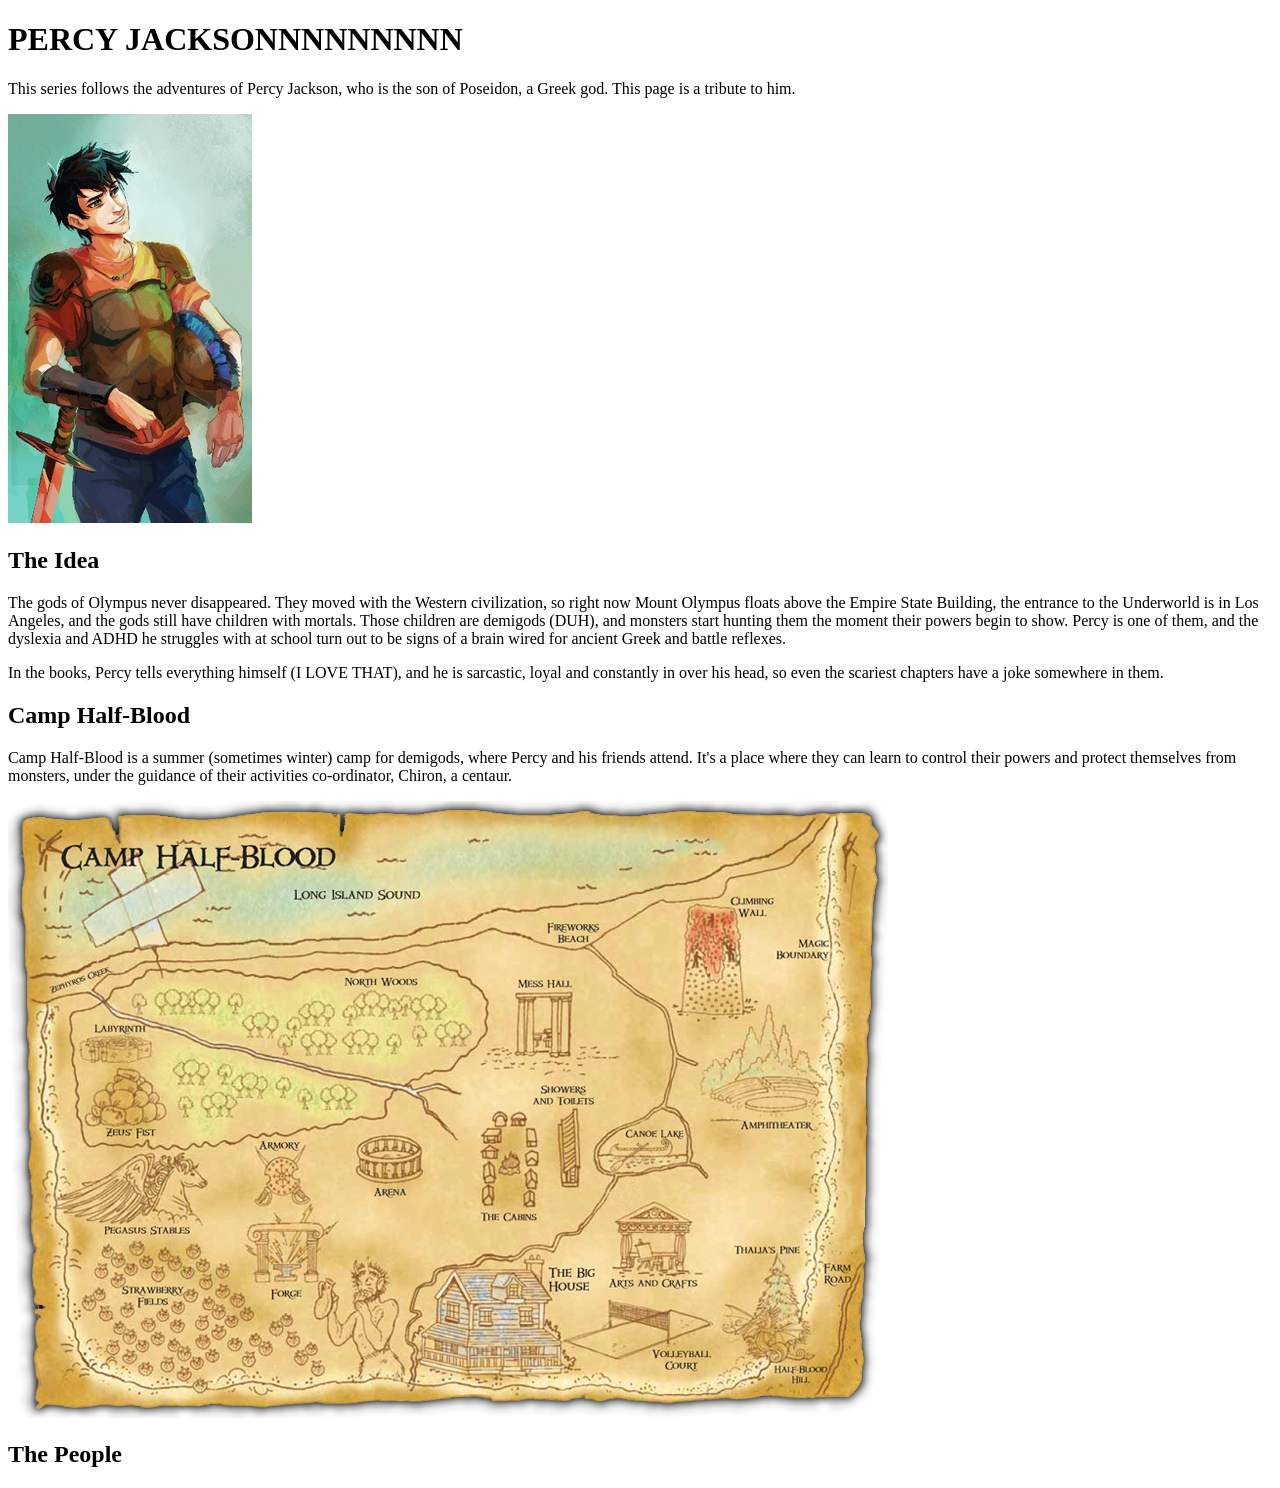
==== index.html @ 3a425c10 "wrote some html code and added pics that'll be added to the site" ====
<!DOCTYPE html>
<html lang="en">
<head>
<meta charset="UTF-8">
<meta name="viewport" content="width=device-width, initial-scale=1">
<title>Percy Jackson</title>
<link rel="preconnect" href="https://fonts.googleapis.com">
<link rel="preconnect" href="https://fonts.gstatic.com" crossorigin>
<link href="https://fonts.googleapis.com/css2?family=Bebas+Neue&family=EB+Garamond:ital,wght@0,400;0,500;1,400&display=swap" rel="stylesheet">
<link rel="stylesheet" href="style.css">
</head>
<body>
    <h1>PERCY JACKSONNNNNNNNN</h1>
    <p>This series follows the adventures of Percy Jackson, who is the son of Poseidon, a Greek god. This page is a tribute to him.</p>
    <div class="pic"><img src="photos/Percy_Jackson_Portrait.jpg" alt="Percy THE LOML"></div>

    <h2>The Idea</h2>
    <p>The gods of Olympus never disappeared. They moved with the Western civilization, so right now Mount Olympus floats above the Empire State Building, the entrance to the Underworld is in Los Angeles, and the gods still have children with mortals. Those children are demigods (DUH), and monsters start hunting them the moment their powers begin to show. Percy is one of them, and the dyslexia and ADHD he struggles with at school turn out to be signs of a brain wired for ancient Greek and battle reflexes.</p>
    <p>In the books, Percy tells everything himself (I LOVE THAT), and he is sarcastic, loyal and constantly in over his head, so even the scariest chapters have a joke somewhere in them.</p>

    <h2>Camp Half-Blood</h2>
    <p>Camp Half-Blood is a summer (sometimes winter) camp for demigods, where Percy and his friends attend. It's a place where they can learn to control their powers and protect themselves from monsters, under the guidance of their activities co-ordinator, Chiron, a centaur.</p>
    <div class="pic"><img src="photos/camp-half-blood.png" alt="Camp Half-Blood"></div>

    <h2>The People</h2>
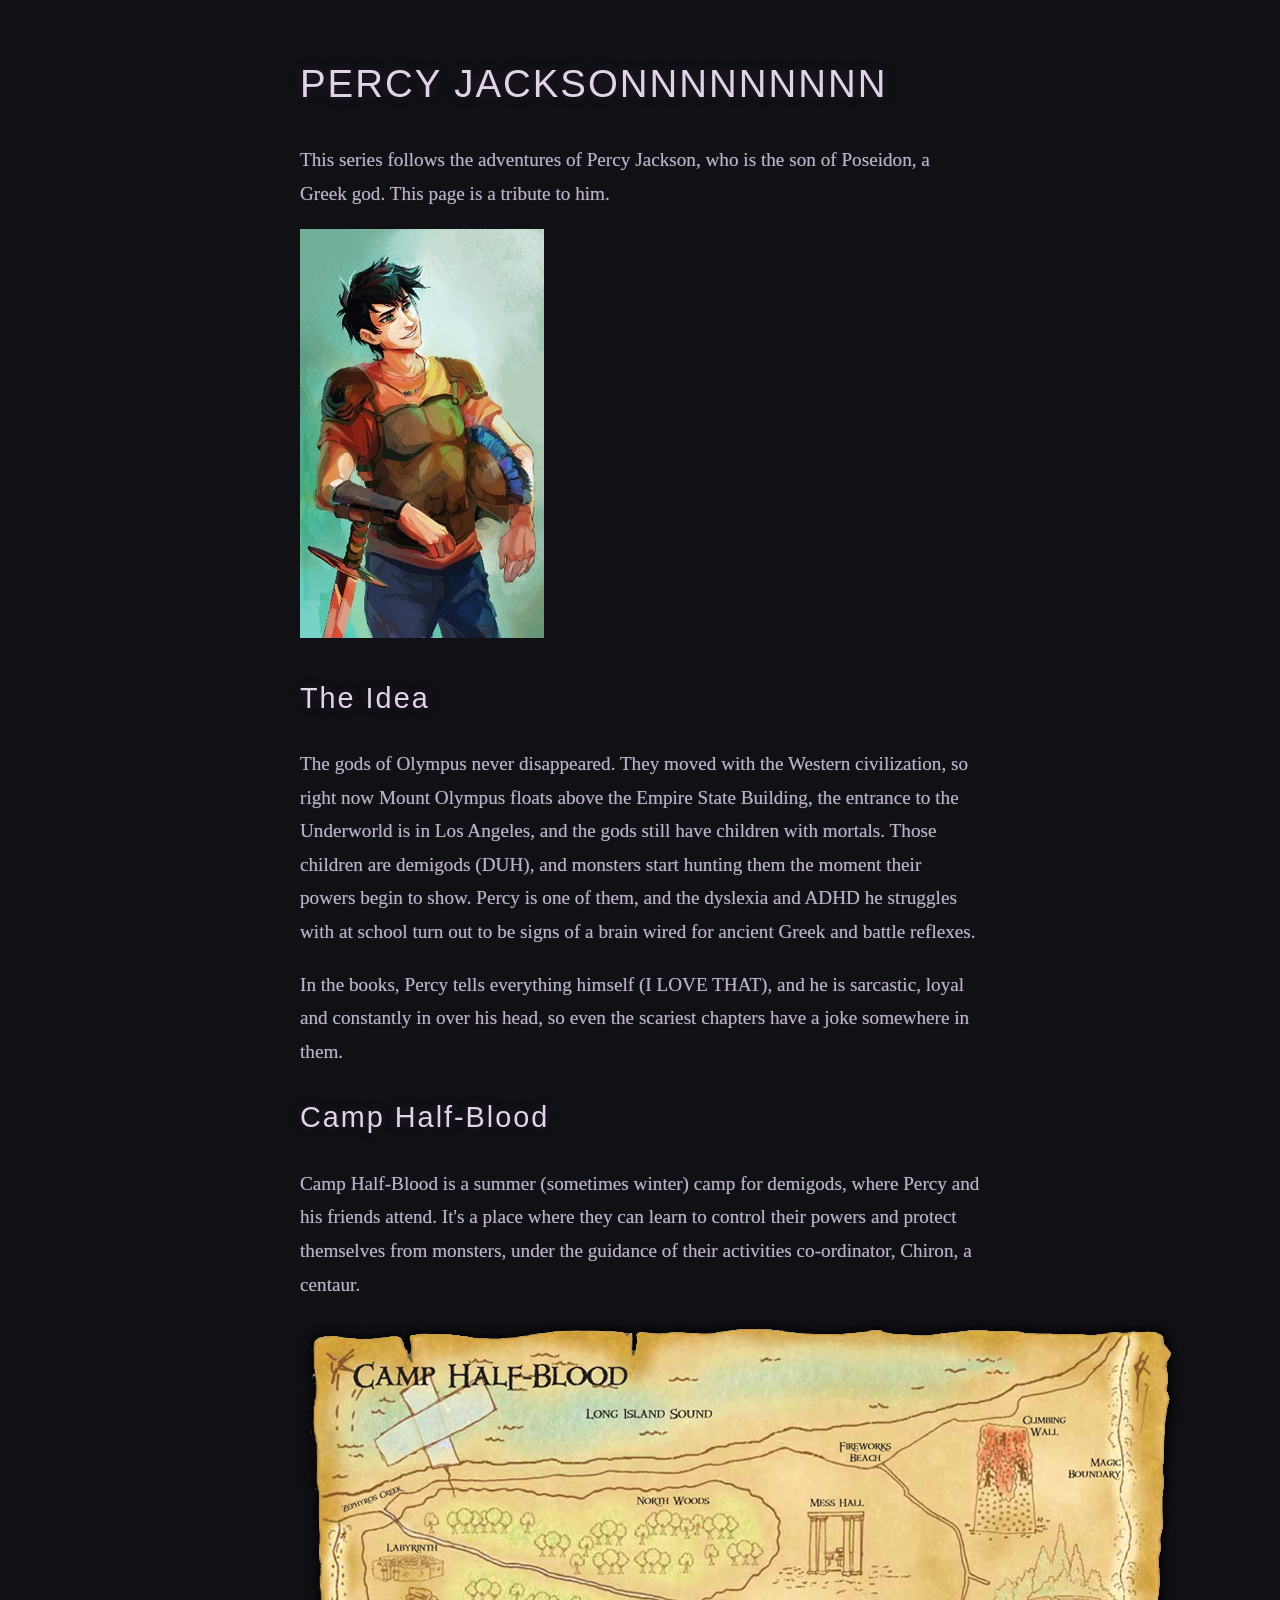
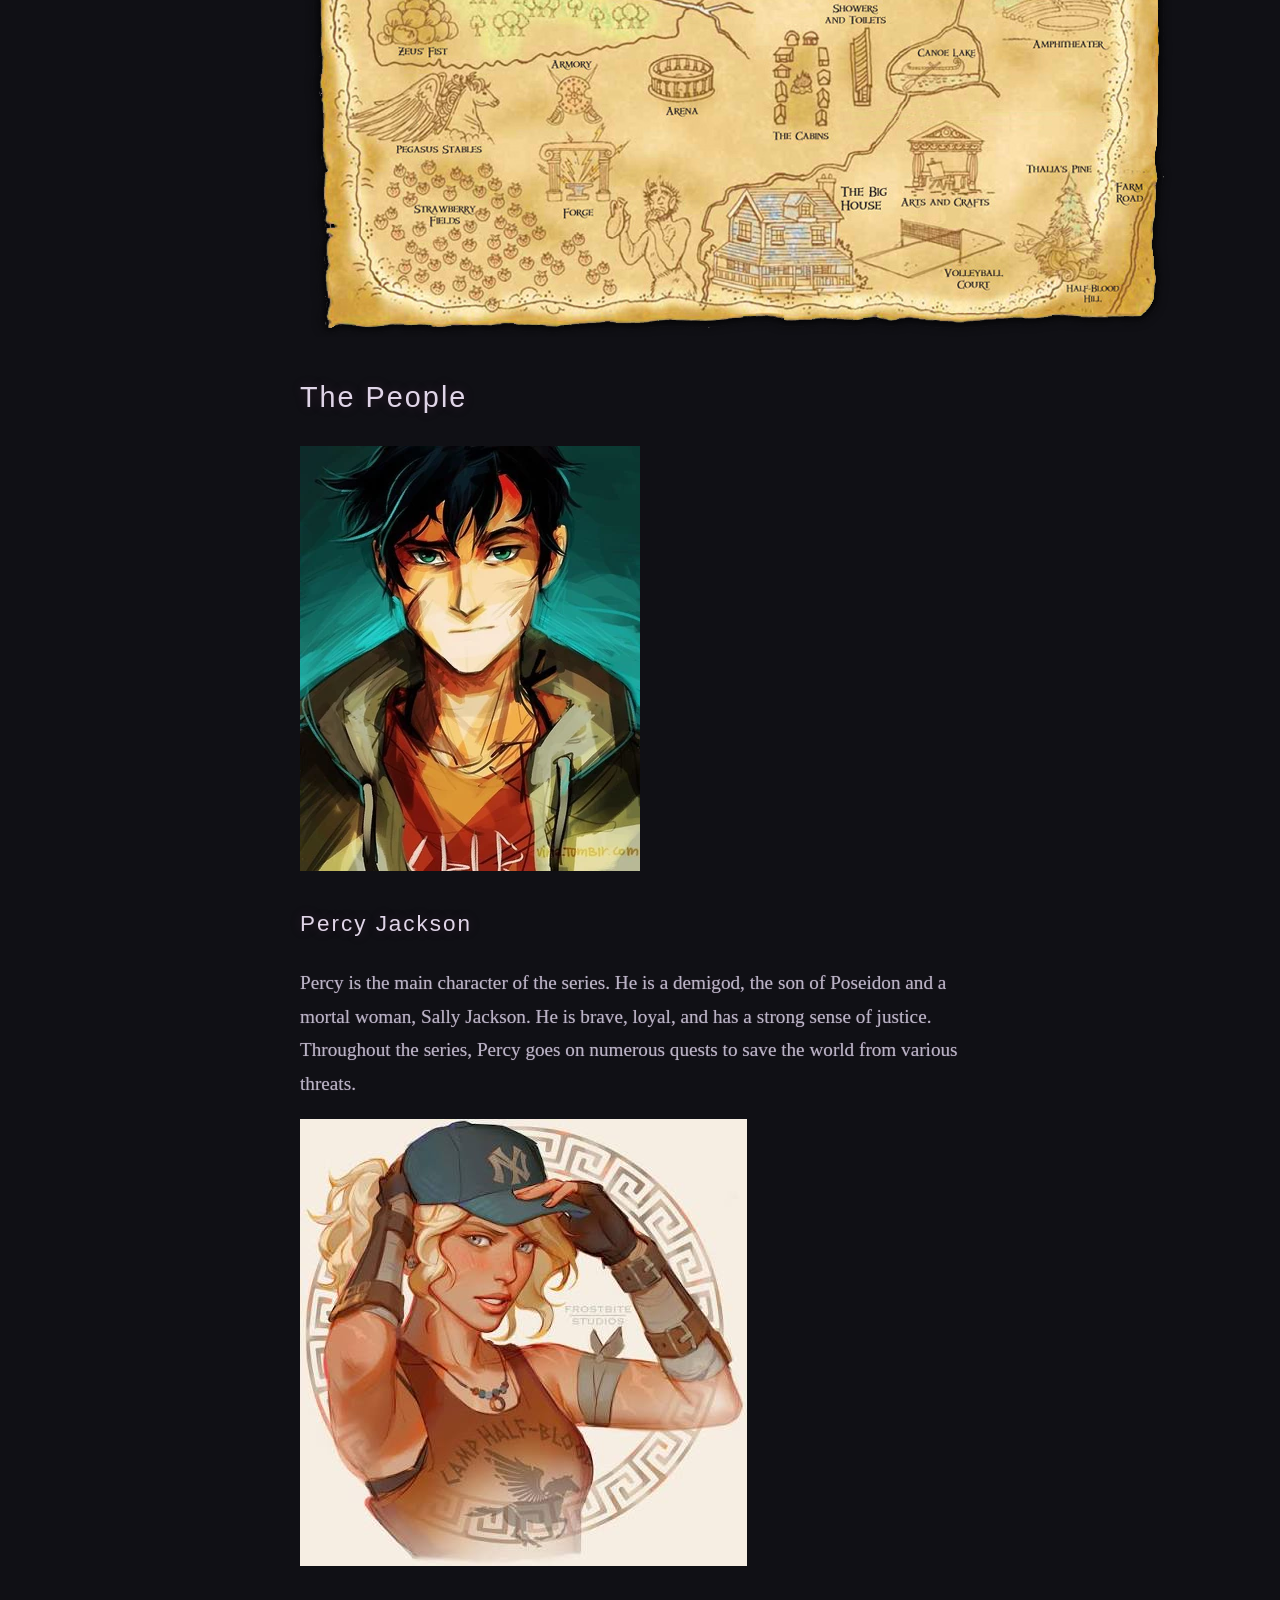
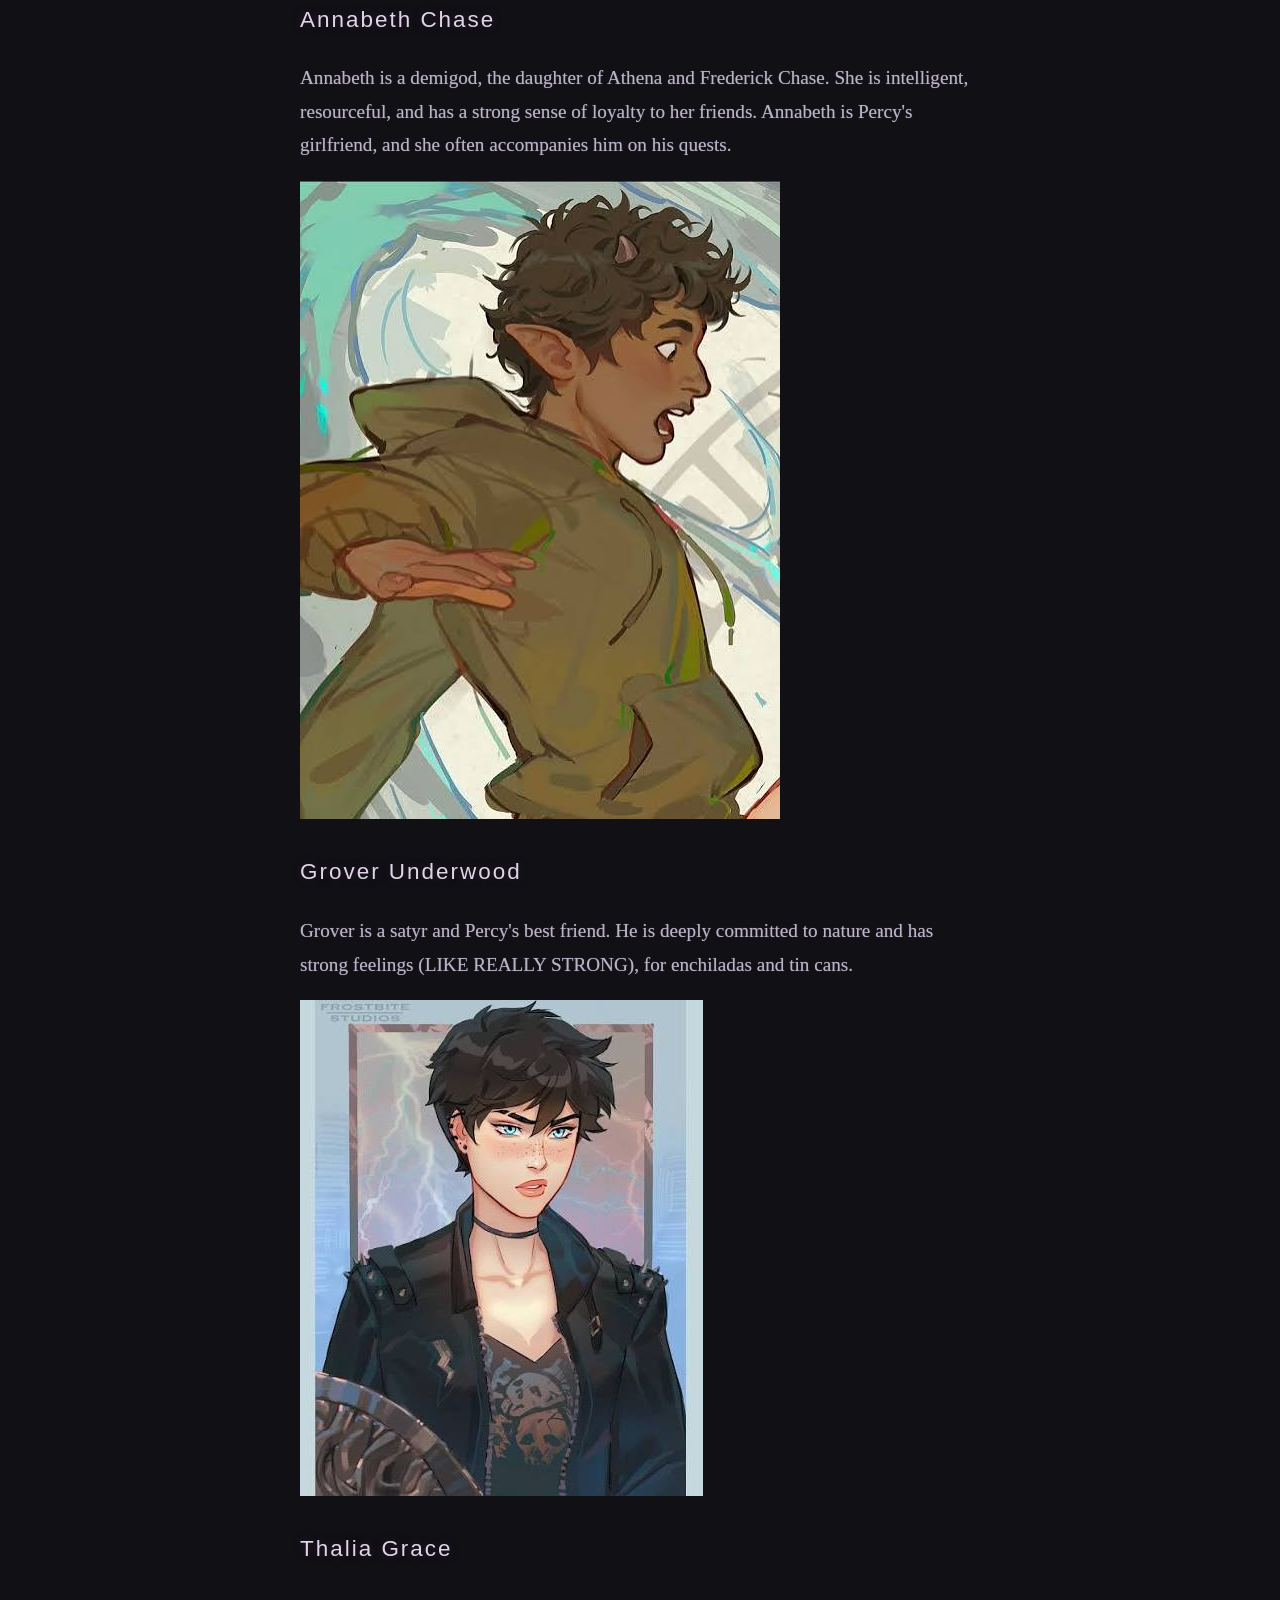
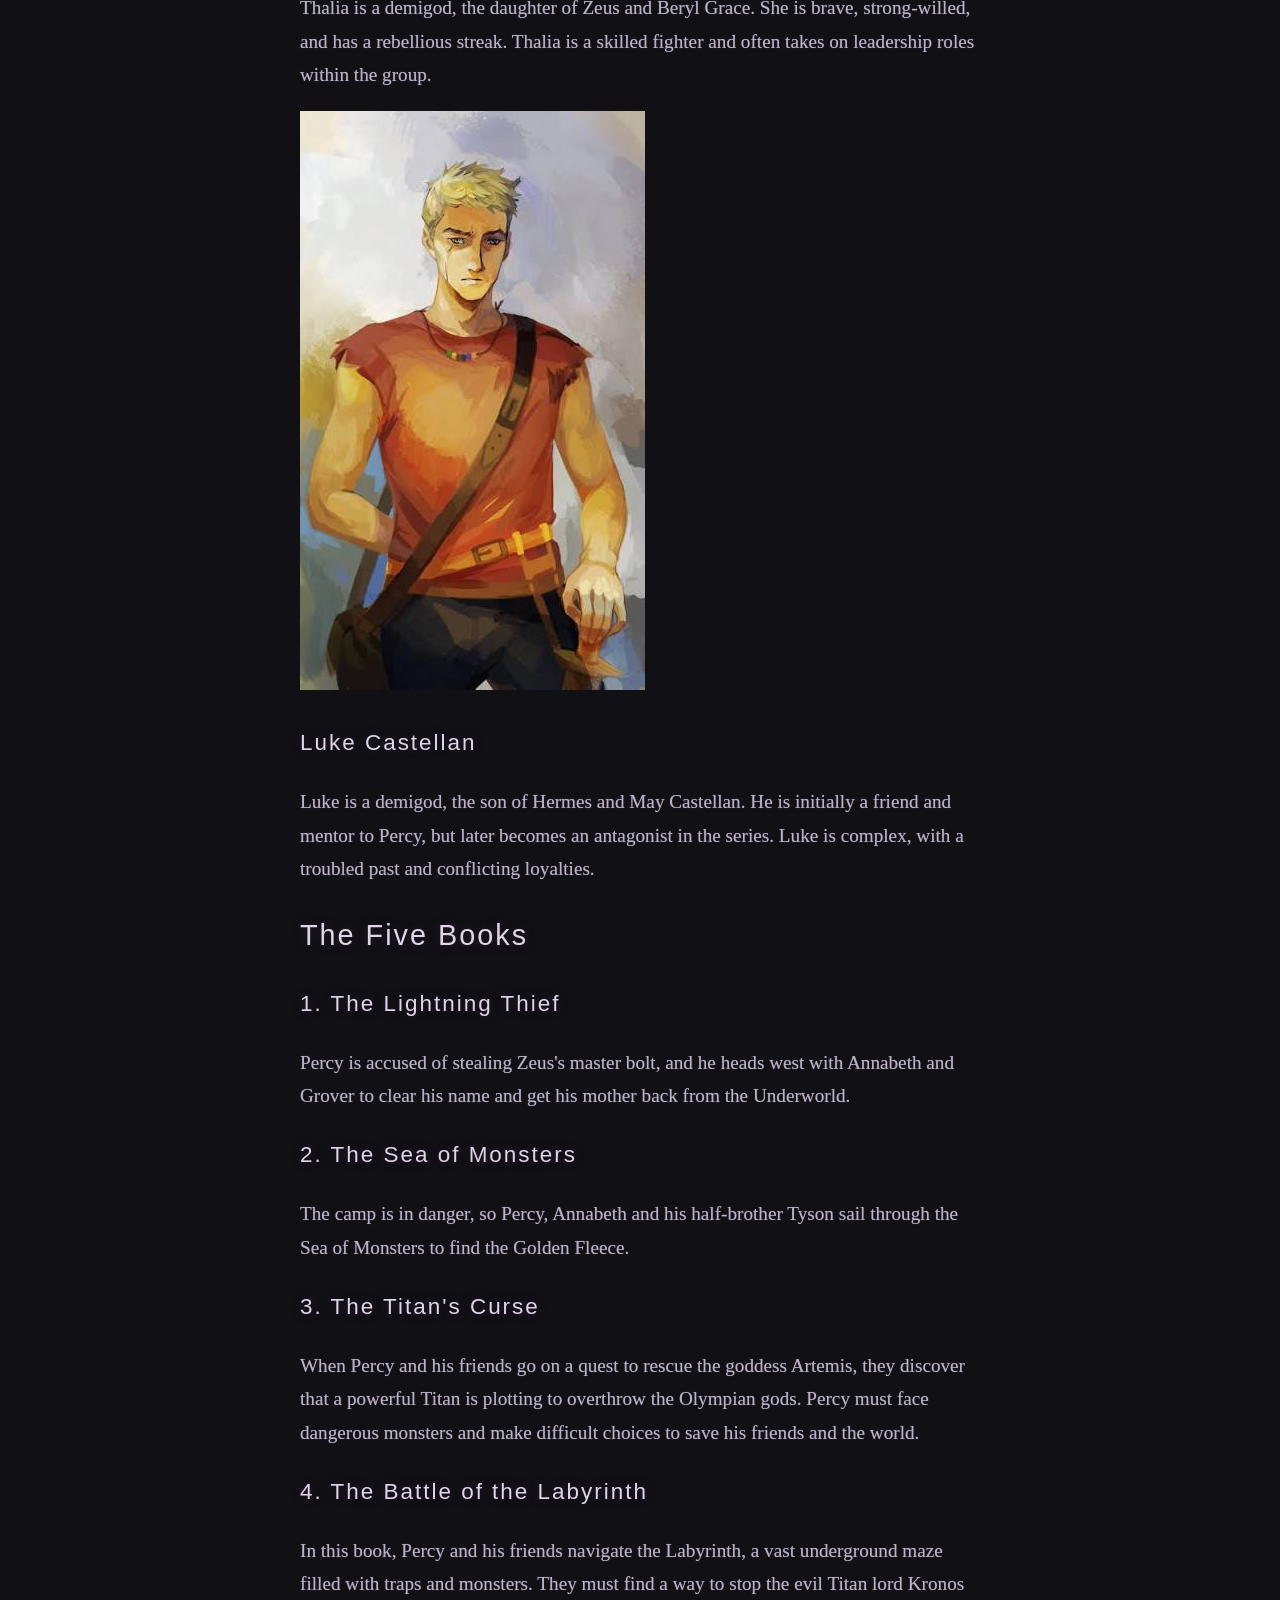
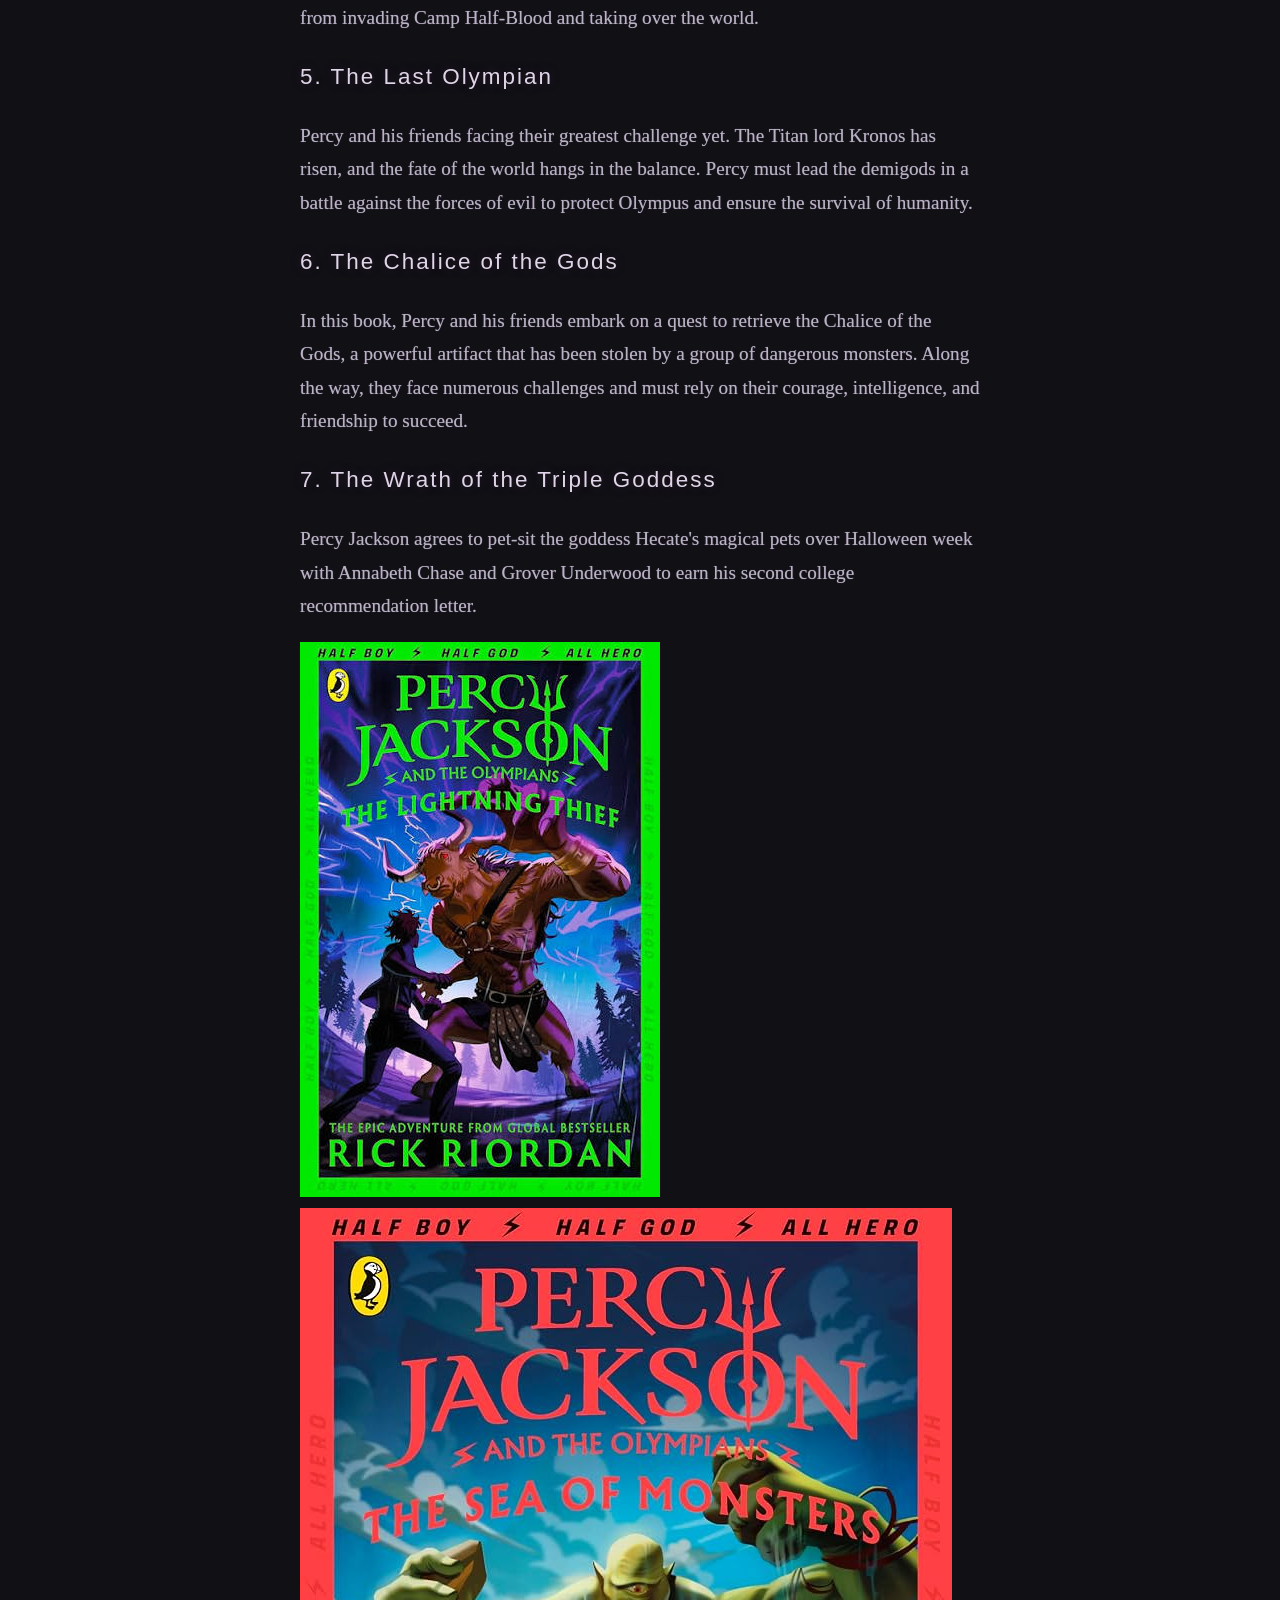
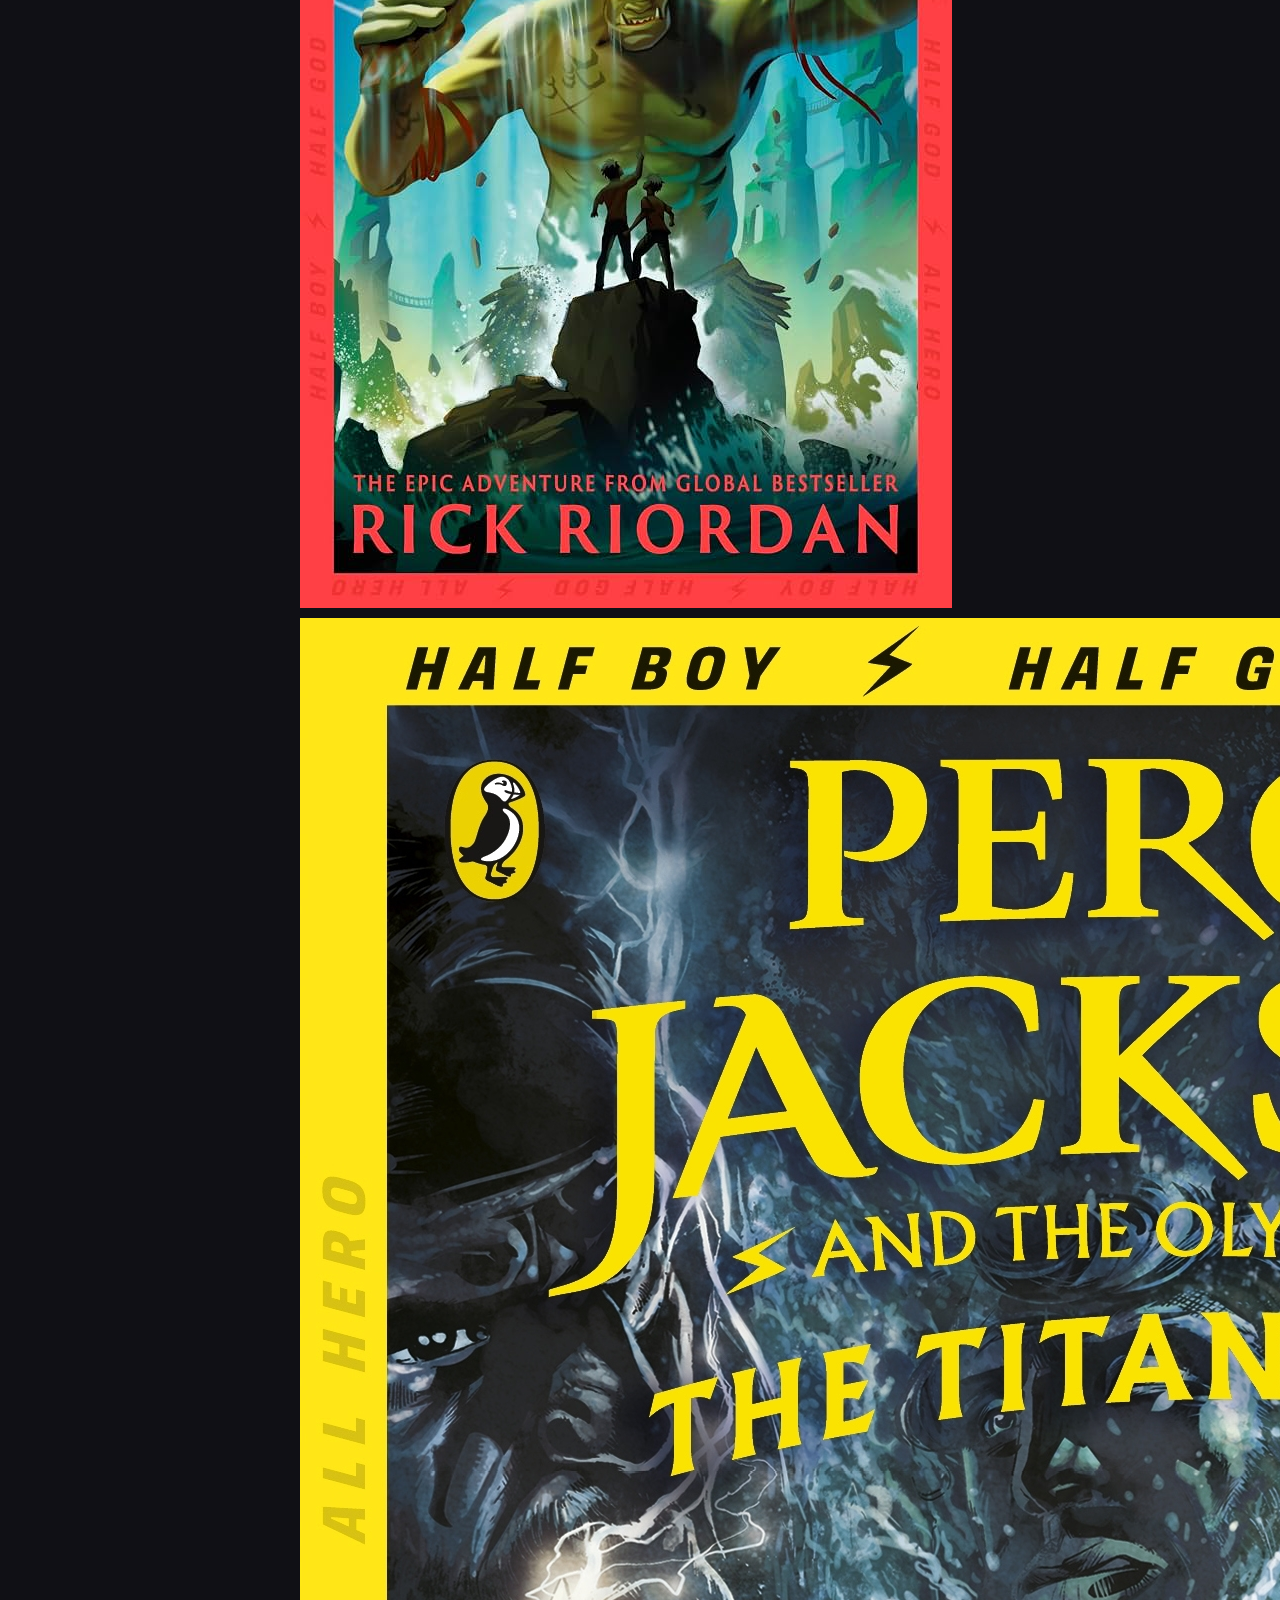
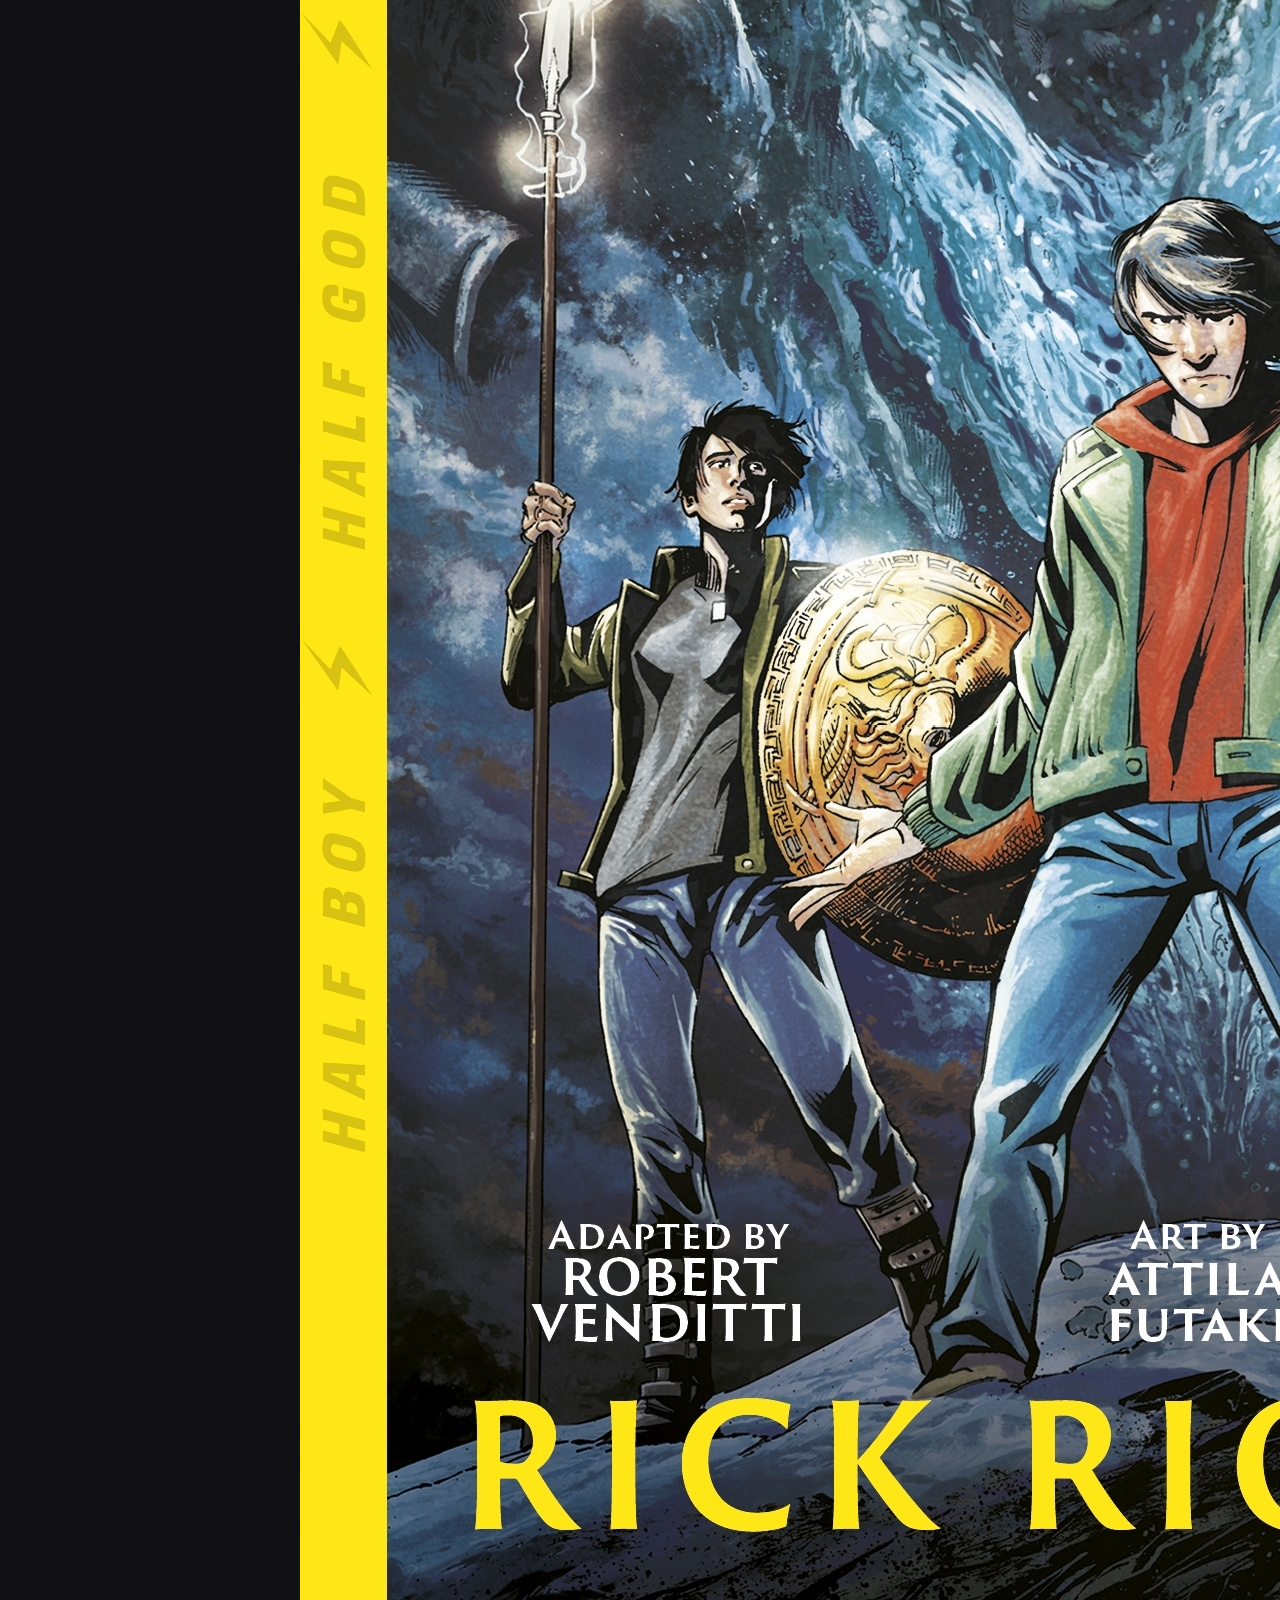
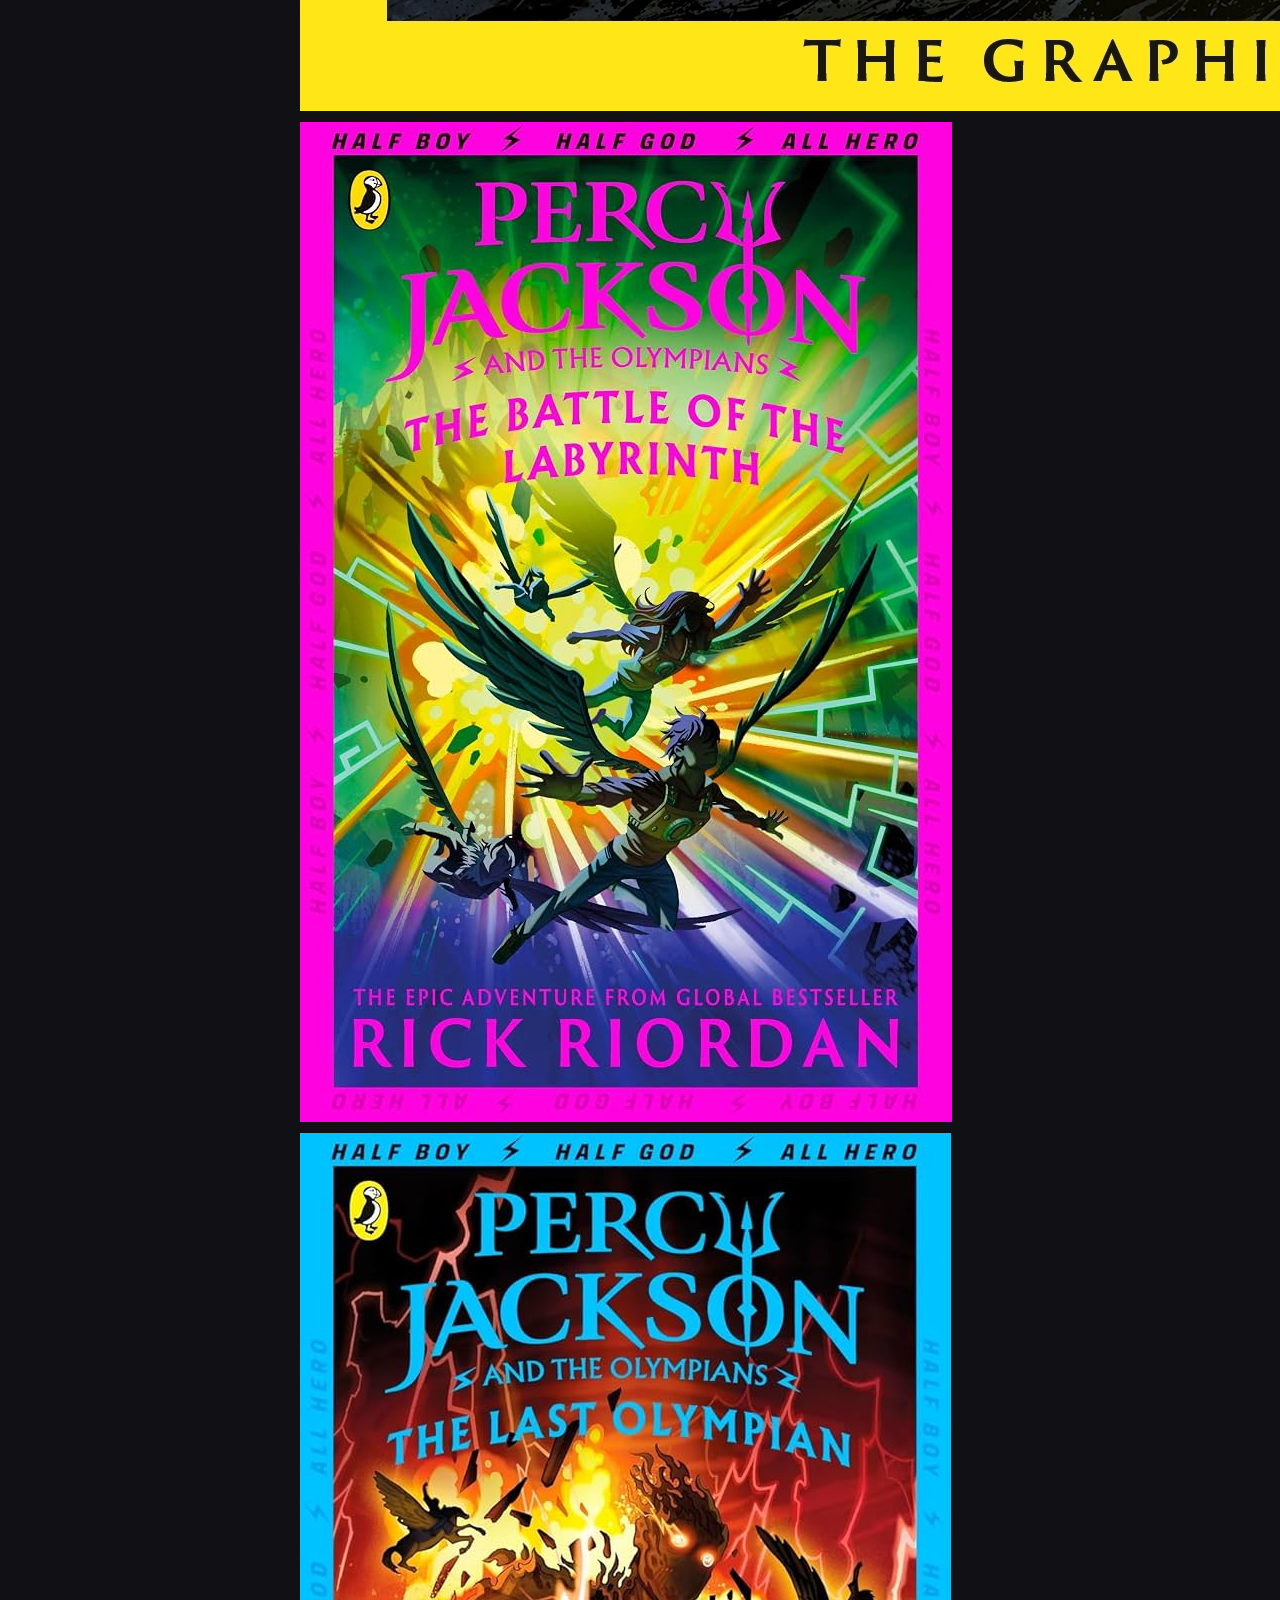
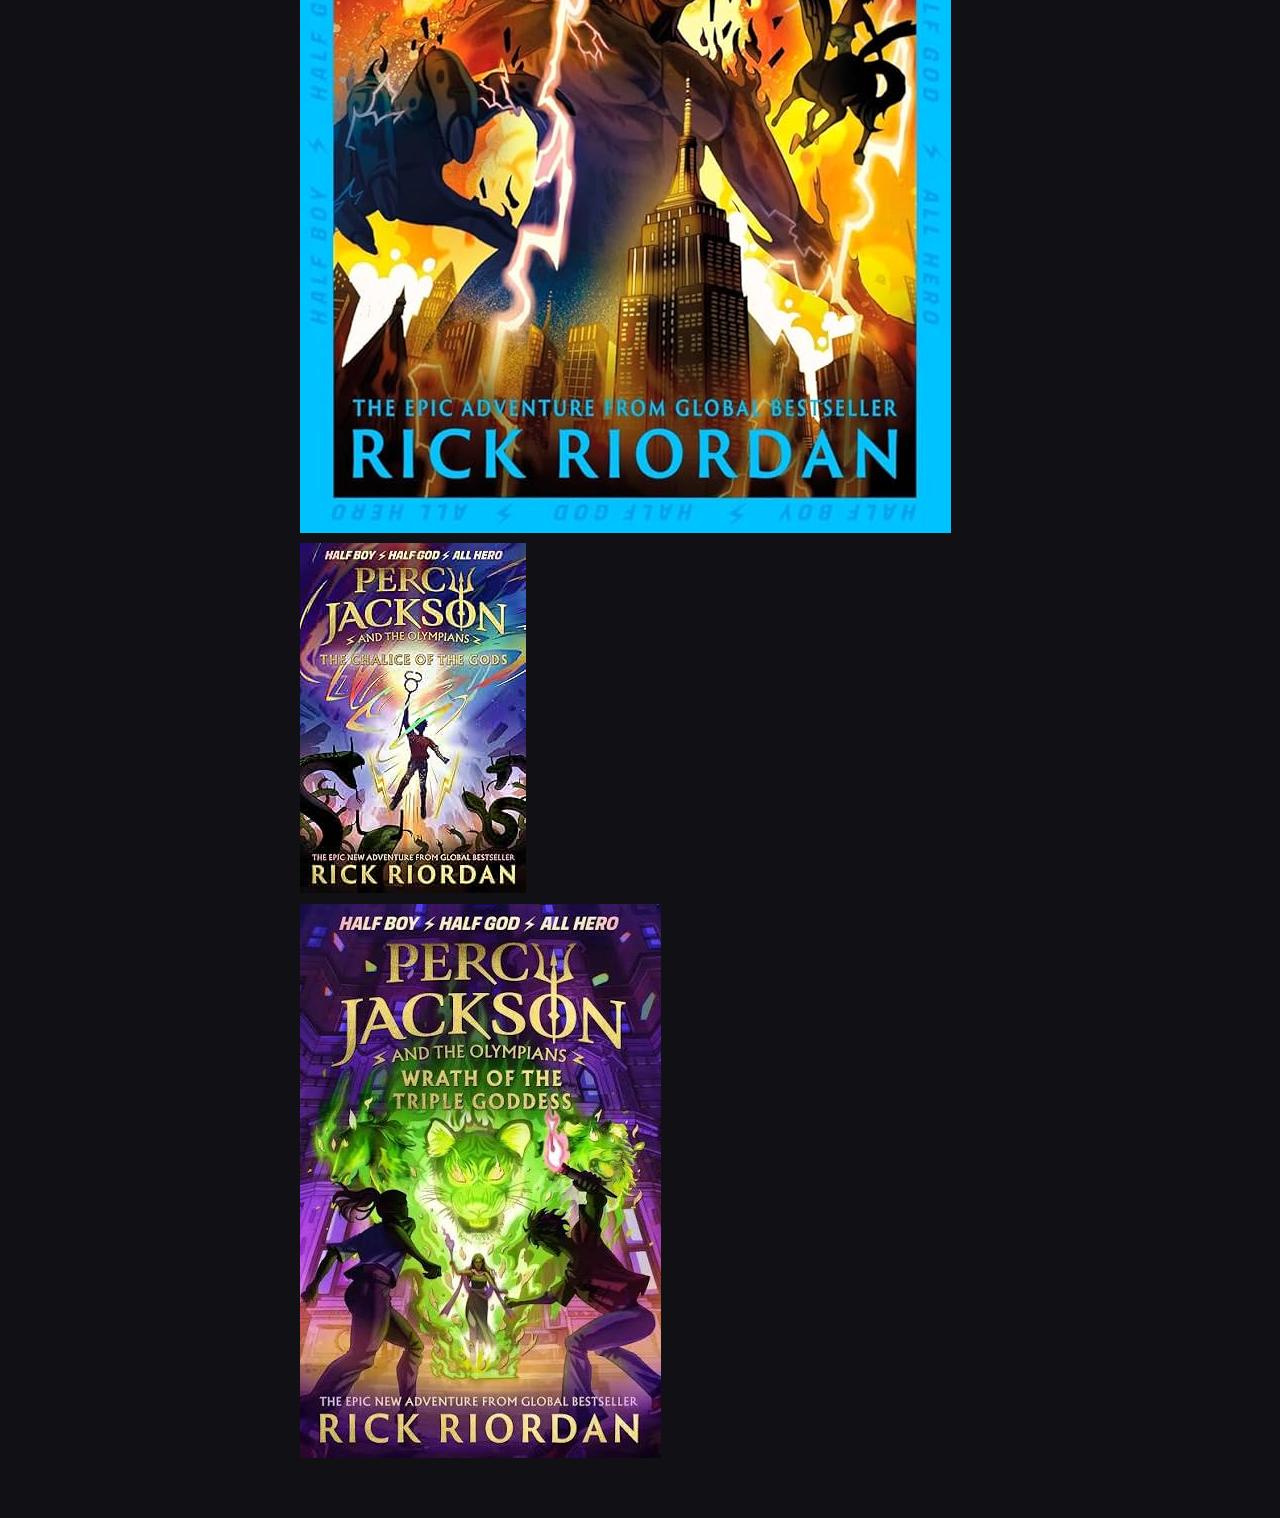
==== commit b997586d: "completed the index page and am working on the css now" ====
--- a/index.html
+++ b/index.html
@@ -22,4 +22,57 @@
     <p>Camp Half-Blood is a summer (sometimes winter) camp for demigods, where Percy and his friends attend. It's a place where they can learn to control their powers and protect themselves from monsters, under the guidance of their activities co-ordinator, Chiron, a centaur.</p>
     <div class="pic"><img src="photos/camp-half-blood.png" alt="Camp Half-Blood"></div>
 
-    <h2>The People</h2>+    <h2>The People</h2>
+    <div class="face"><img src="photos/percy.webp" alt="Percy Jackson"></div>
+    <h3>Percy Jackson</h3>
+    <p>Percy is the main character of the series. He is a demigod, the son of Poseidon and a mortal woman, Sally Jackson. He is brave, loyal, and has a strong sense of justice. Throughout the series, Percy goes on numerous quests to save the world from various threats.</p>
+
+    <div class="face"><img src="photos/annabeth.jpg" alt="Annabeth Chase"></div>
+    <h3>Annabeth Chase</h3>
+    <p>Annabeth is a demigod, the daughter of Athena and Frederick Chase. She is intelligent, resourceful, and has a strong sense of loyalty to her friends. Annabeth is Percy's girlfriend, and she often accompanies him on his quests.</p>
+
+    <div class="face"><img src="photos/grover.jpg" alt="Grover Underwood"></div>
+    <h3>Grover Underwood</h3>
+    <p>Grover is a satyr and Percy's best friend. He is deeply committed to nature and has strong feelings (LIKE REALLY STRONG), for enchiladas and tin cans.</p>
+
+    <div class="face"><img src="photos/thalia.jpg" alt="Thalia Grace"></div>
+    <h3>Thalia Grace</h3>
+    <p>Thalia is a demigod, the daughter of Zeus and Beryl Grace. She is brave, strong-willed, and has a rebellious streak. Thalia is a skilled fighter and often takes on leadership roles within the group.</p>
+
+    <div class="face"><img src="photos/luke.jpg" alt="Luke Castellan"></div>
+    <h3>Luke Castellan</h3>
+    <p>Luke is a demigod, the son of Hermes and May Castellan. He is initially a friend and mentor to Percy, but later becomes an antagonist in the series. Luke is complex, with a troubled past and conflicting loyalties.</p>
+
+    <h2>The Five Books</h2>
+    <h3>1. The Lightning Thief</h3>
+    <p>Percy is accused of stealing Zeus's master bolt, and he heads west with Annabeth and Grover to clear his name and get his mother back from the Underworld.</p>
+
+    <h3>2. The Sea of Monsters</h3>
+    <p>The camp is in danger, so Percy, Annabeth and his half-brother Tyson sail through the Sea of Monsters to find the Golden Fleece.</p>
+
+    <h3>3. The Titan's Curse</h3>
+    <p>When Percy and his friends go on a quest to rescue the goddess Artemis, they discover that a powerful Titan is plotting to overthrow the Olympian gods. Percy must face dangerous monsters and make difficult choices to save his friends and the world.</p>
+
+    <h3>4. The Battle of the Labyrinth</h3>
+    <p>In this book, Percy and his friends navigate the Labyrinth, a vast underground maze filled with traps and monsters. They must find a way to stop the evil Titan lord Kronos from invading Camp Half-Blood and taking over the world.</p>
+
+    <h3>5. The Last Olympian</h3>
+    <p>Percy and his friends facing their greatest challenge yet. The Titan lord Kronos has risen, and the fate of the world hangs in the balance. Percy must lead the demigods in a battle against the forces of evil to protect Olympus and ensure the survival of humanity.</p>
+
+    <h3>6. The Chalice of the Gods</h3>
+    <p>In this book, Percy and his friends embark on a quest to retrieve the Chalice of the Gods, a powerful artifact that has been stolen by a group of dangerous monsters. Along the way, they face numerous challenges and must rely on their courage, intelligence, and friendship to succeed. </p>
+
+    <h3>7. The Wrath of the Triple Goddess</h3>
+    <p>Percy Jackson agrees to pet-sit the goddess Hecate's magical pets over Halloween week with Annabeth Chase and Grover Underwood to earn his second college recommendation letter.</p>
+
+    <div class="covers">
+        <div class="cover"><img src="photos/book 1.jpg" alt="The Lightning Thief"></div>
+        <div class="cover"><img src="photos/book 2.jpg" alt="The Sea of Monsters"></div>
+        <div class="cover"><img src="photos/book 3.jpg" alt="The Titan's Curse"></div>
+        <div class="cover"><img src="photos/book 4.jpg" alt="The Battle of the Labyrinth"></div>
+        <div class="cover"><img src="photos/book 5.jpg" alt="The Last Olympian"></div>
+        <div class="cover"><img src="photos/book 6.jpg" alt="The Chalice of the Gods"></div>
+        <div class="cover"><img src="photos/book 7.jpg" alt="The Wrath of the Triple Goddess"></div>
+    </div>
+</body>
+</html>
--- a/style.css
+++ b/style.css
@@ -0,0 +1,20 @@
+body {
+  font-family: "EB Garamond", Georgia, serif;
+  font-size: 1.2rem;
+  background: #101015;
+  color: #b9b4c4;
+  max-width: 680px;
+  margin: 50px auto;
+  padding: 0 20px;
+  line-height: 1.75;
+  text-shadow: 0 0 1px #77617e;
+}
+
+h1, h2, h3 {
+  font-family: "Bebas Neue", Impact, sans-serif;
+  font-weight: normal;
+  color: #e0d5e8;
+  letter-spacing: 2px;
+  text-shadow: 0 0 12px #6c345b55;
+}
+
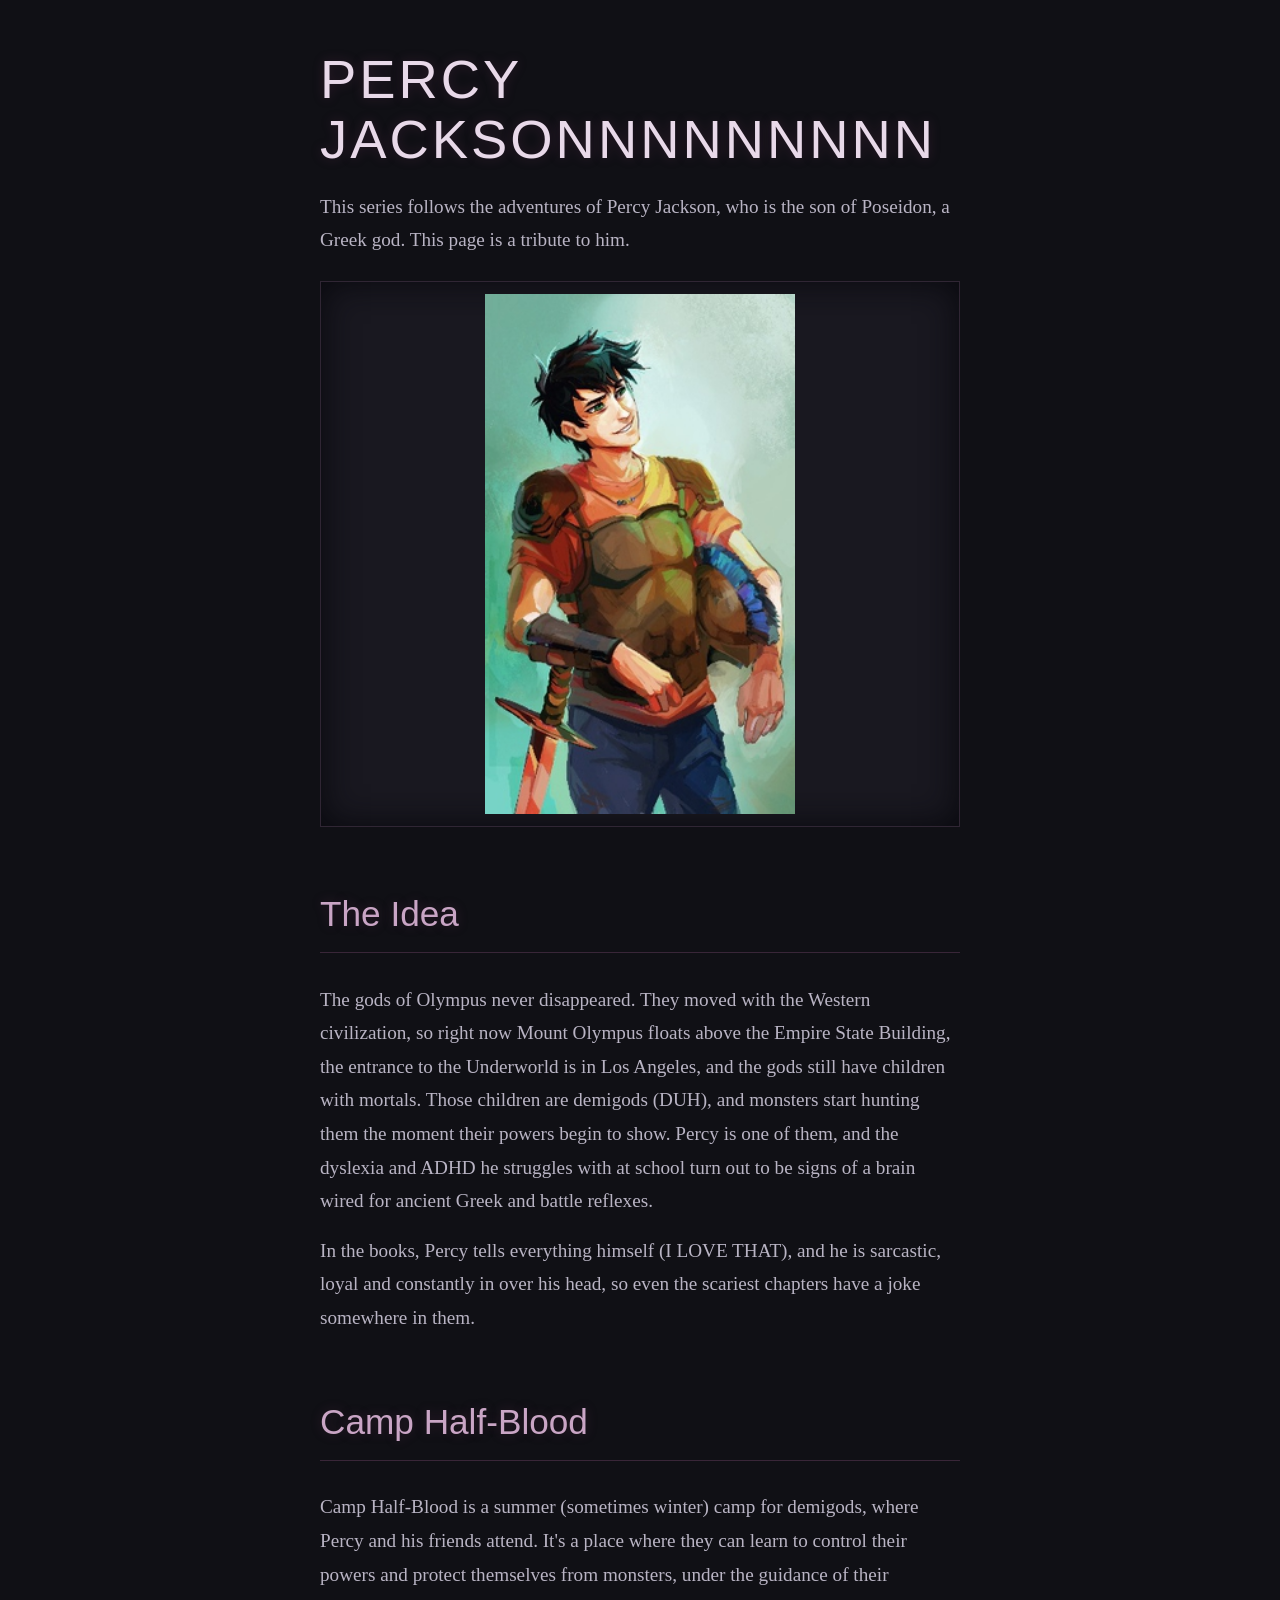
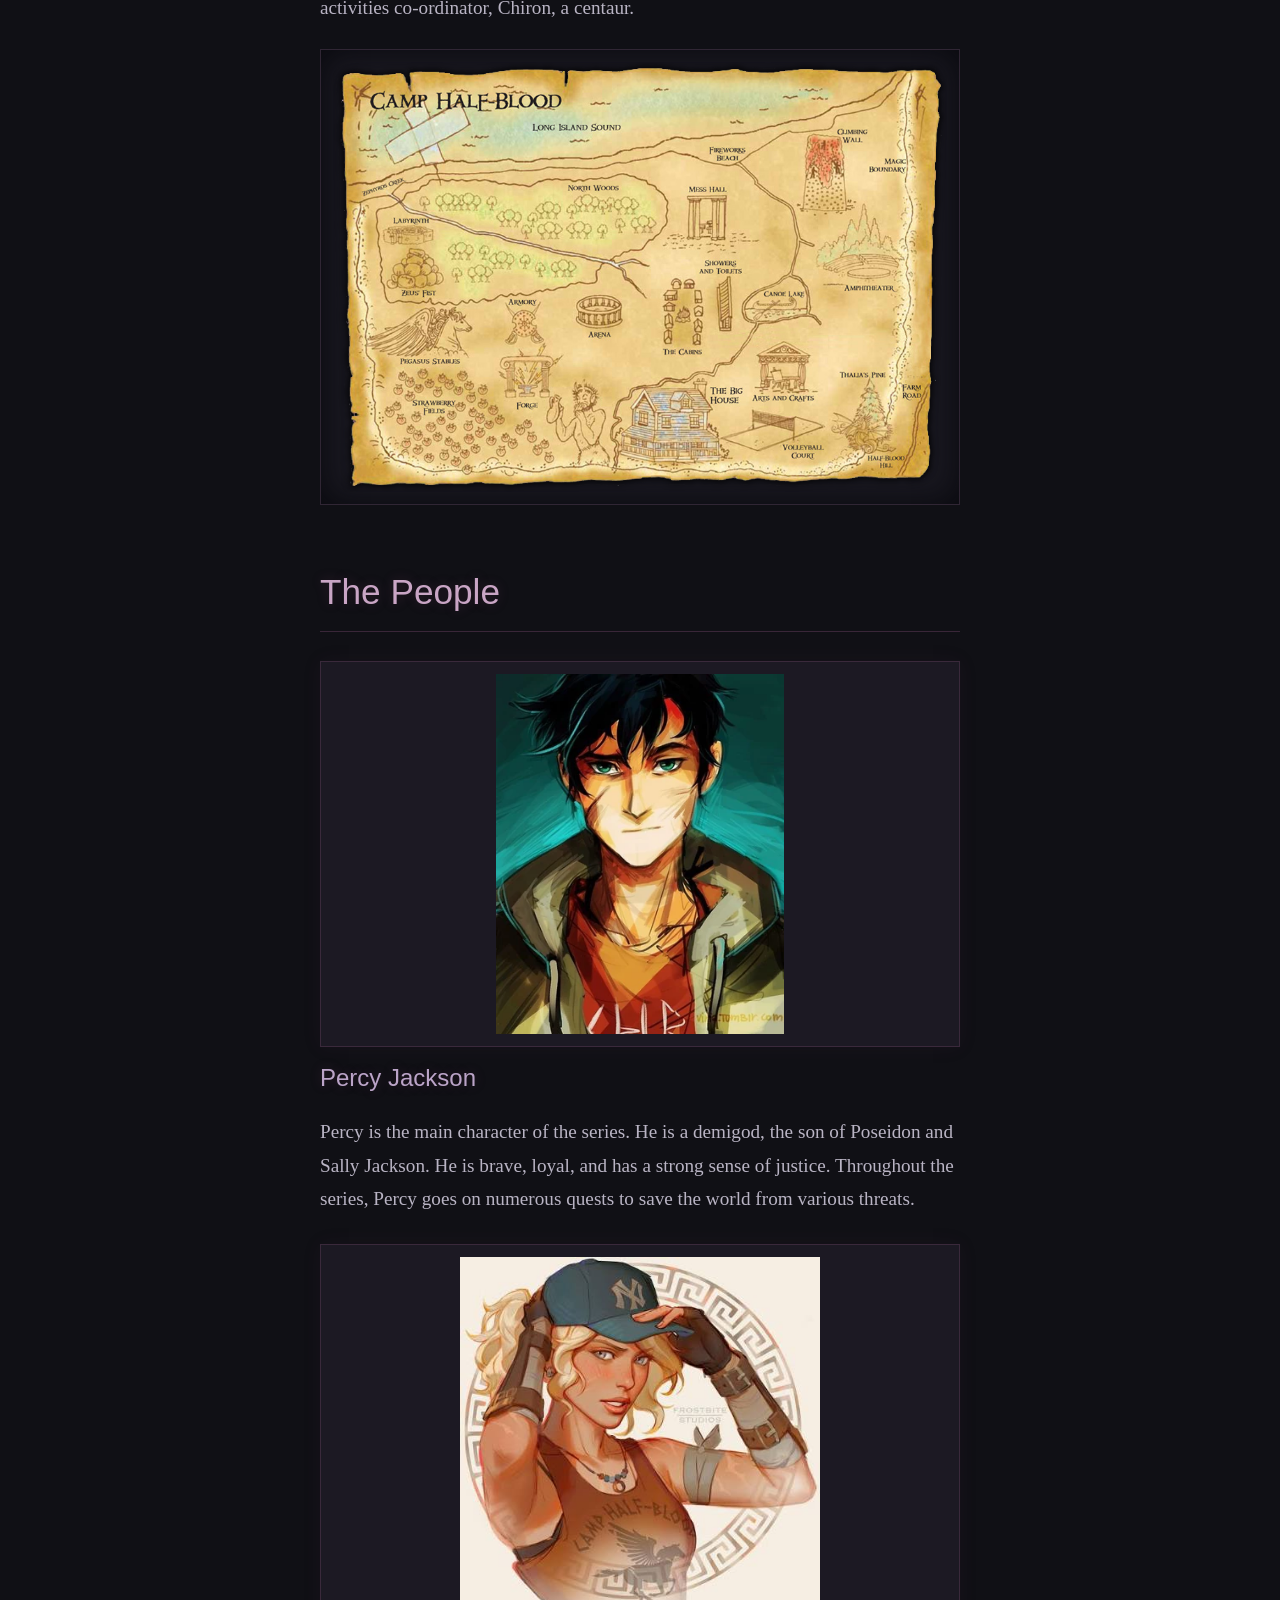
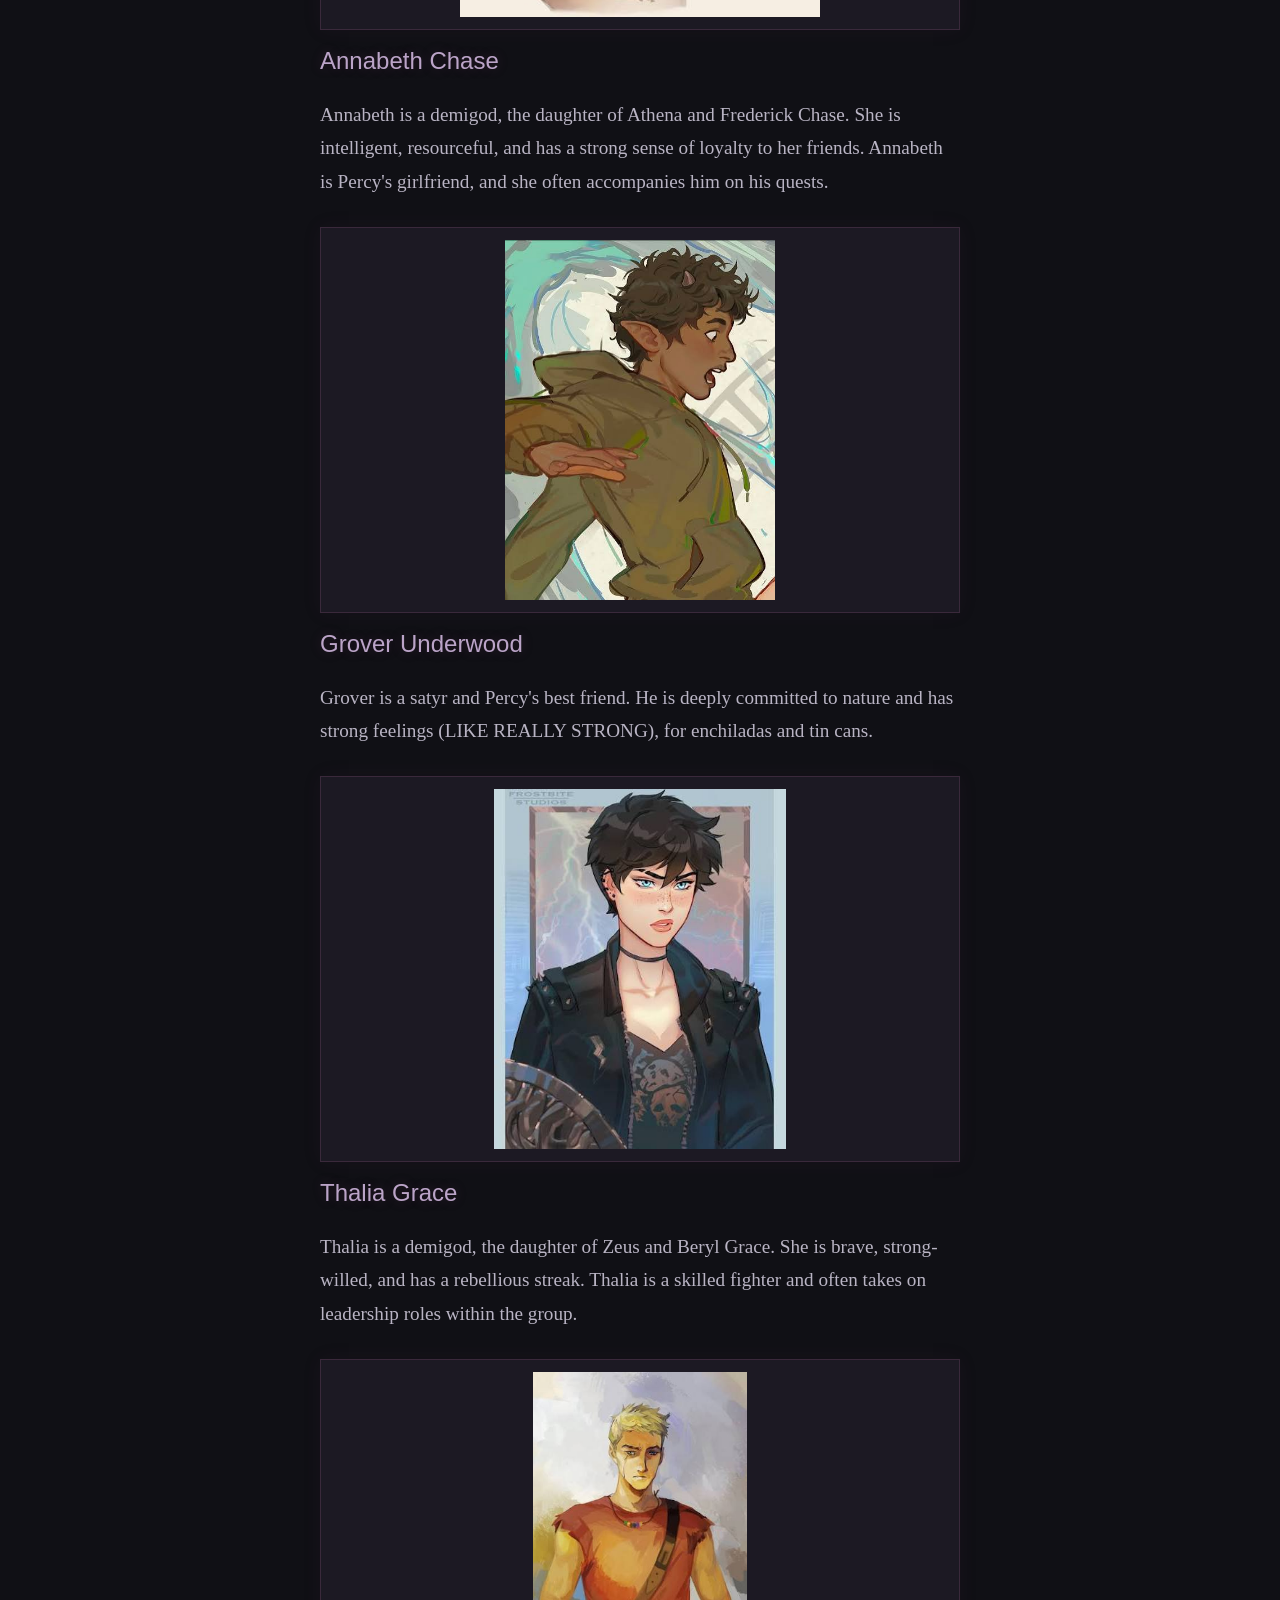
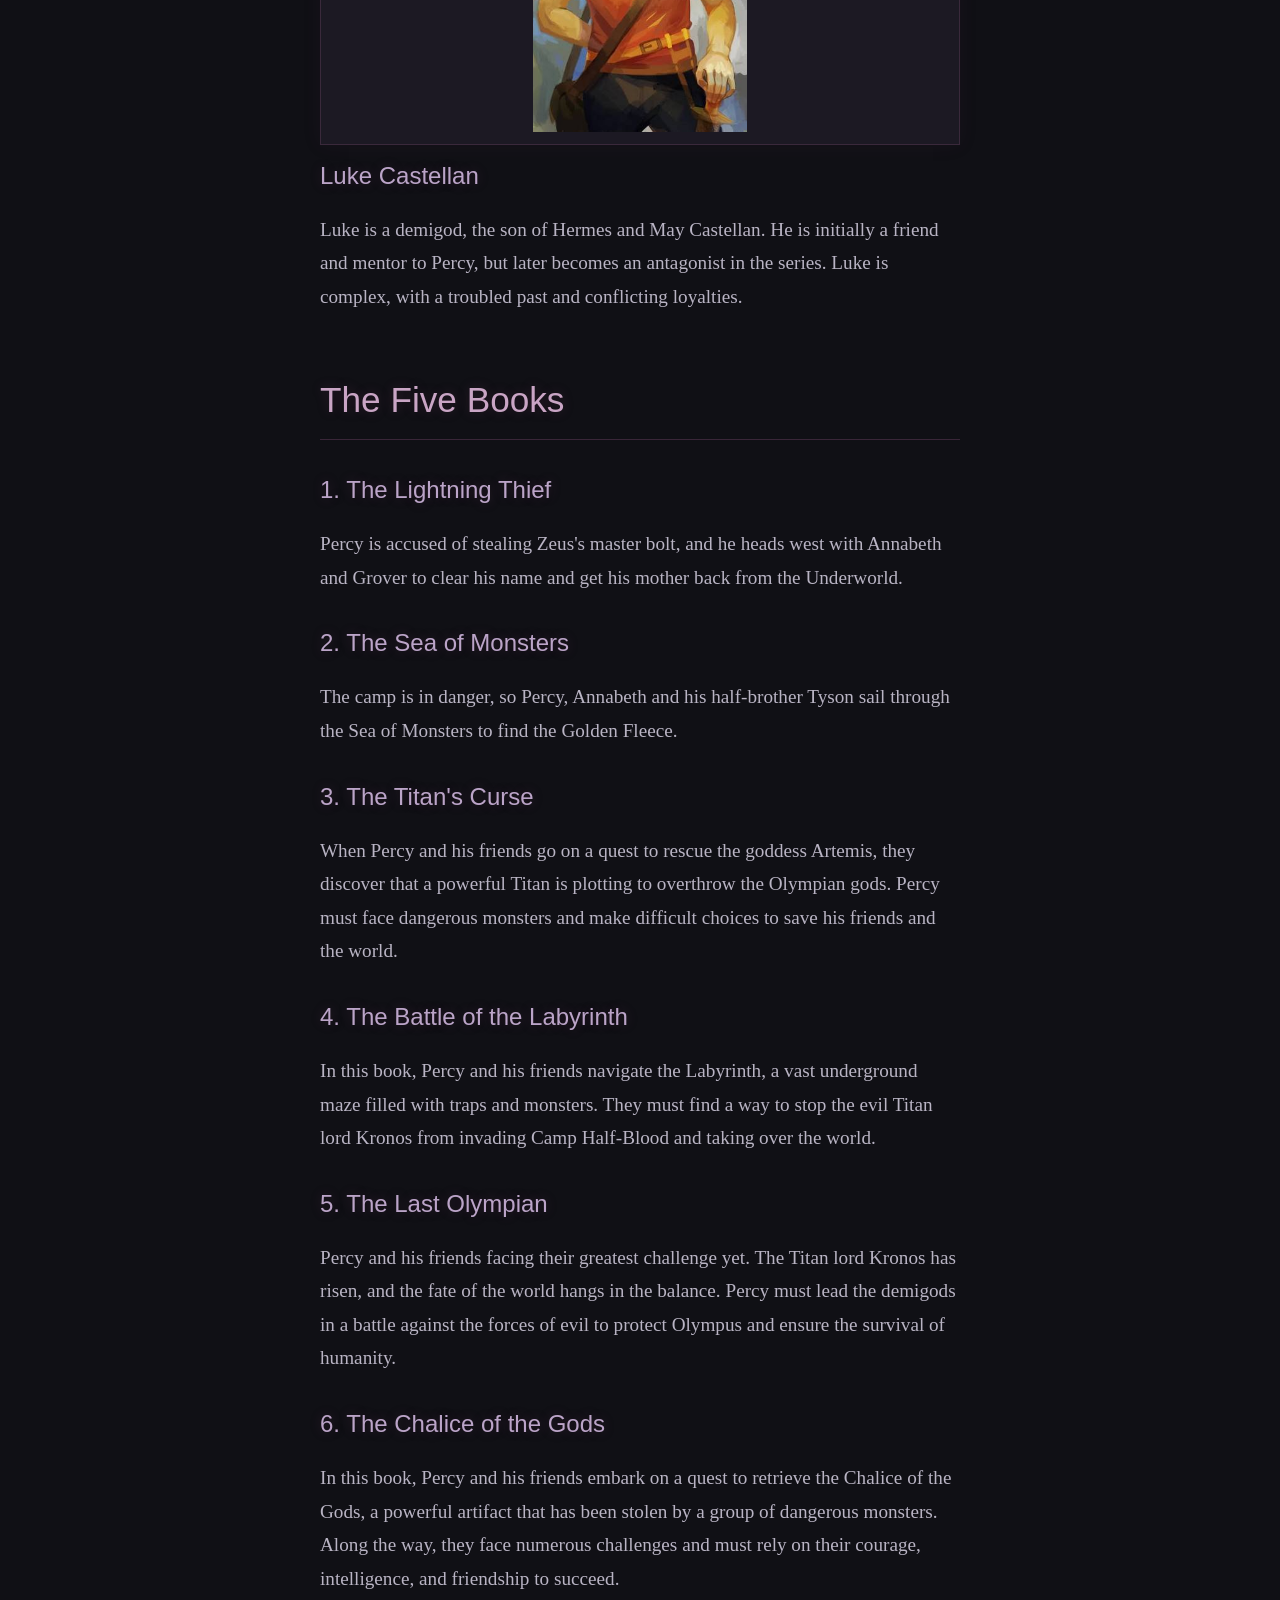
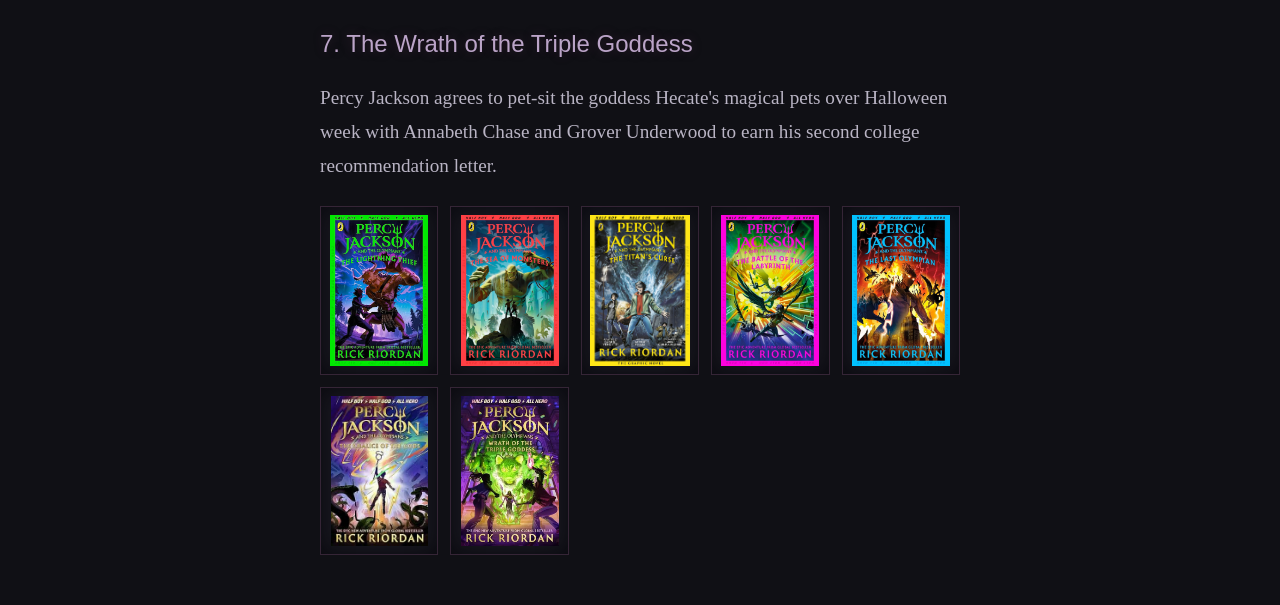
==== commit 48cc1d61: "made some changes" ====
--- a/index.html
+++ b/index.html
@@ -25,7 +25,7 @@
     <h2>The People</h2>
     <div class="face"><img src="photos/percy.webp" alt="Percy Jackson"></div>
     <h3>Percy Jackson</h3>
-    <p>Percy is the main character of the series. He is a demigod, the son of Poseidon and a mortal woman, Sally Jackson. He is brave, loyal, and has a strong sense of justice. Throughout the series, Percy goes on numerous quests to save the world from various threats.</p>
+    <p>Percy is the main character of the series. He is a demigod, the son of Poseidon and Sally Jackson. He is brave, loyal, and has a strong sense of justice. Throughout the series, Percy goes on numerous quests to save the world from various threats.</p>
 
     <div class="face"><img src="photos/annabeth.jpg" alt="Annabeth Chase"></div>
     <h3>Annabeth Chase</h3>
--- a/style.css
+++ b/style.css
@@ -1,3 +1,7 @@
+* {
+  box-sizing: border-box;
+}
+
 body {
   font-family: "EB Garamond", Georgia, serif;
   font-size: 1.2rem;
@@ -7,14 +11,152 @@
   margin: 50px auto;
   padding: 0 20px;
   line-height: 1.75;
-  text-shadow: 0 0 1px #77617e;
+  overflow-wrap: break-word;
 }
 
-h1, h2, h3 {
+h1,
+h2,
+h3 {
   font-family: "Bebas Neue", Impact, sans-serif;
   font-weight: normal;
   color: #e0d5e8;
-  letter-spacing: 2px;
   text-shadow: 0 0 12px #6c345b55;
 }
 
+h1 {
+  font-size: clamp(2.3rem, 8vw, 3.4rem);
+  line-height: 1.1;
+  margin-bottom: 20px;
+  color: #e8d9e9;
+  letter-spacing: 3px;
+  overflow-wrap: anywhere;
+}
+
+h2 {
+  font-size: 2.2rem;
+  margin-top: 56px;
+  color: #c9a5c5;
+  border-bottom: 1px solid #392638;
+  padding-bottom: 8px;
+}
+
+h3 {
+  font-size: 1.5rem;
+  margin: 28px 0 0;
+  color: #bba4c8;
+}
+
+p {
+  margin: 16px 0;
+}
+
+img {
+  display: block;
+  max-width: 100%;
+  height: auto;
+}
+
+.pic {
+  background: #191820;
+  text-align: center;
+  padding: 12px;
+  margin: 24px 0;
+  border: 1px solid #302634;
+  box-shadow: inset 0 0 35px #08080d;
+  overflow: hidden;
+}
+
+.pic img {
+  width: 100%;
+  max-height: 520px;
+  object-fit: contain;
+  margin: 0 auto;
+}
+
+.pic.small {
+  padding: 40px 10px;
+}
+
+.face {
+  background: #1c1923;
+  text-align: center;
+  padding: 12px;
+  margin-top: 28px;
+  border: 1px solid #3a293b;
+  box-shadow: 0 0 18px #6c345b16;
+  overflow: hidden;
+}
+
+.face img {
+  width: 100%;
+  max-height: 360px;
+  object-fit: contain;
+  margin: 0 auto;
+}
+
+.face + h3 {
+  margin-top: 10px;
+}
+
+.covers {
+  display: grid;
+  grid-template-columns: repeat(auto-fit, minmax(min(110px, 100%), 1fr));
+  gap: 12px;
+  margin: 24px 0;
+}
+
+.cover {
+  background: #191820;
+  text-align: center;
+  padding: 8px;
+  border: 1px solid #352536;
+  box-shadow: inset 0 0 25px #08080d;
+  transition: background 0.3s ease, border-color 0.3s ease,
+    transform 0.3s ease;
+  min-width: 0;
+}
+
+.cover img {
+  width: 100%;
+  height: auto;
+  aspect-ratio: 2 / 3;
+  object-fit: contain;
+}
+
+.cover:hover {
+  background: #27202e;
+  border-color: #8d496f;
+  transform: translateY(-3px);
+}
+
+@media (max-width: 480px) {
+  body {
+    margin: 28px auto;
+    padding: 0 16px;
+    font-size: 1.1rem;
+  }
+
+  h1 {
+    letter-spacing: 1.5px;
+  }
+
+  h2 {
+    font-size: 1.9rem;
+    margin-top: 42px;
+  }
+
+  .covers {
+    grid-template-columns: repeat(2, minmax(0, 1fr));
+    gap: 10px;
+  }
+}
+
+@media (prefers-reduced-motion: reduce) {
+  .cover {
+    transition: none;
+  }
+
+  .cover:hover {
+    transform: none;
+  }
+}
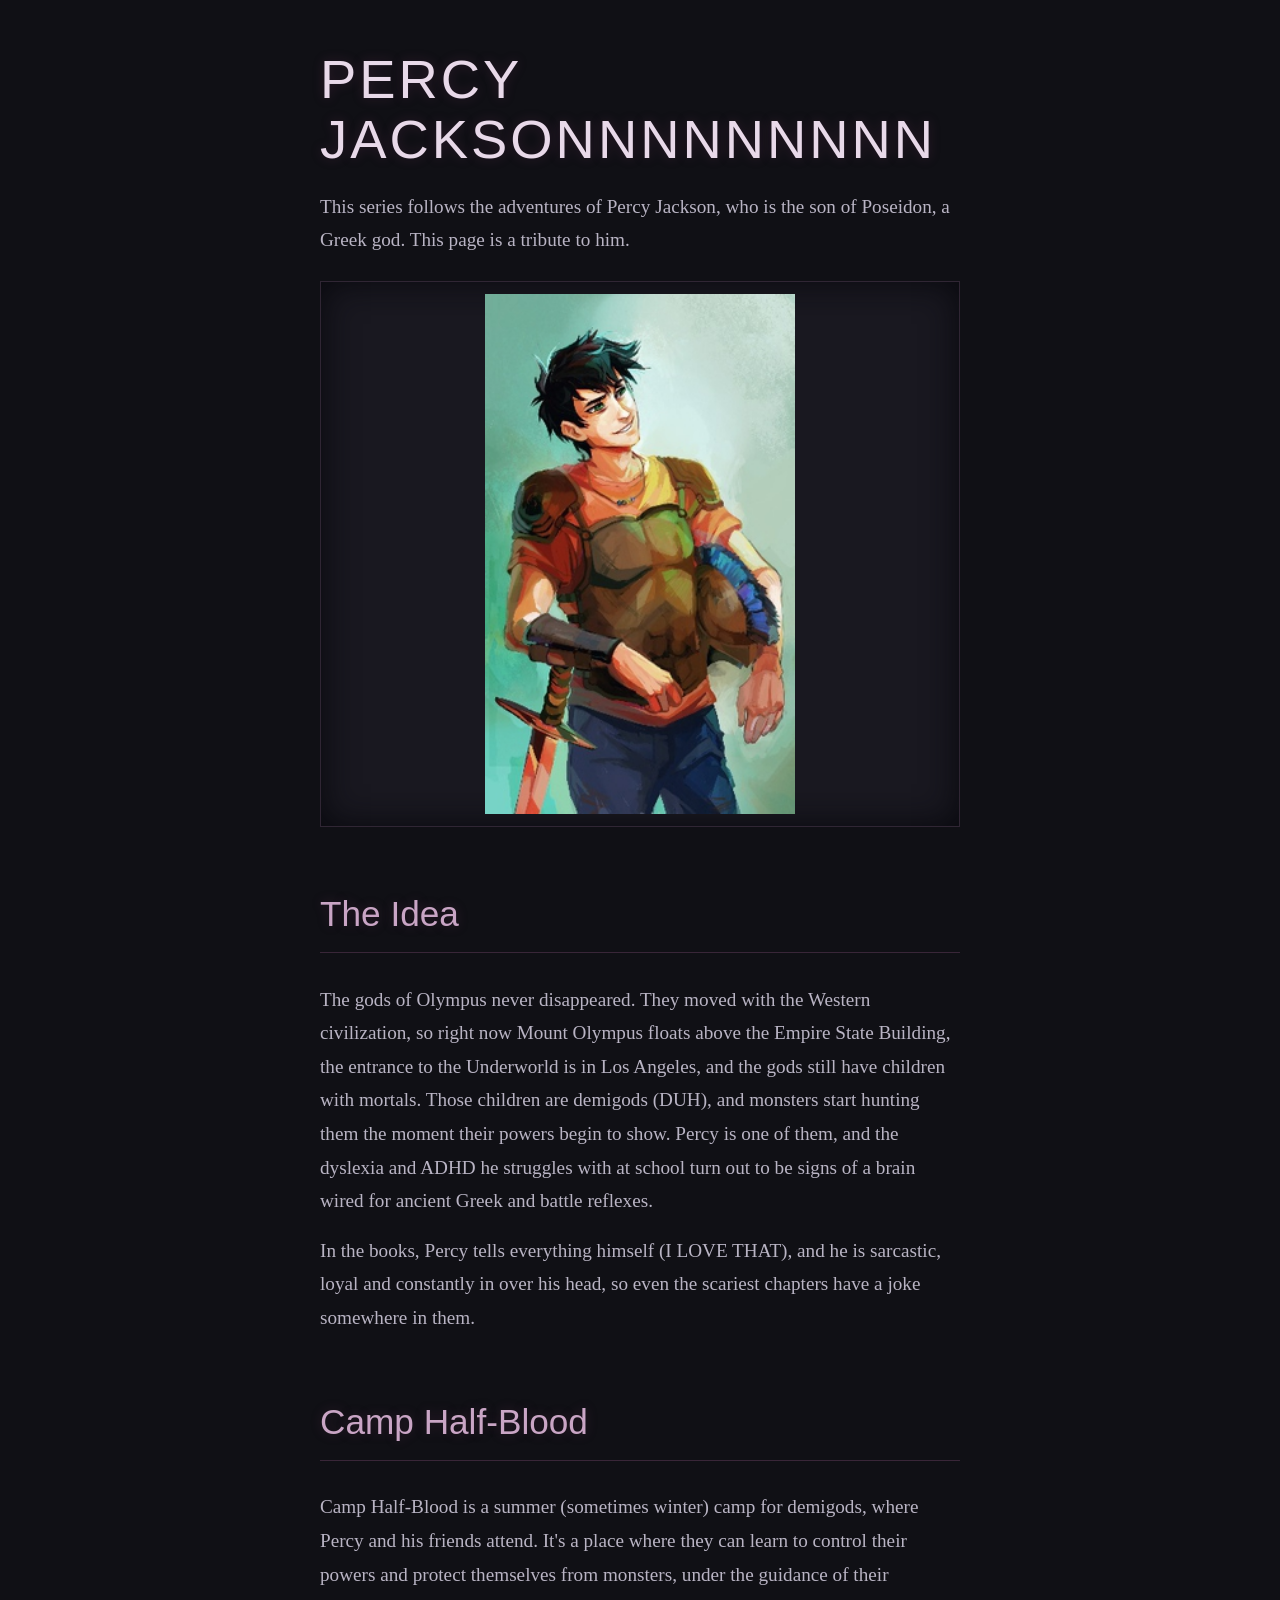
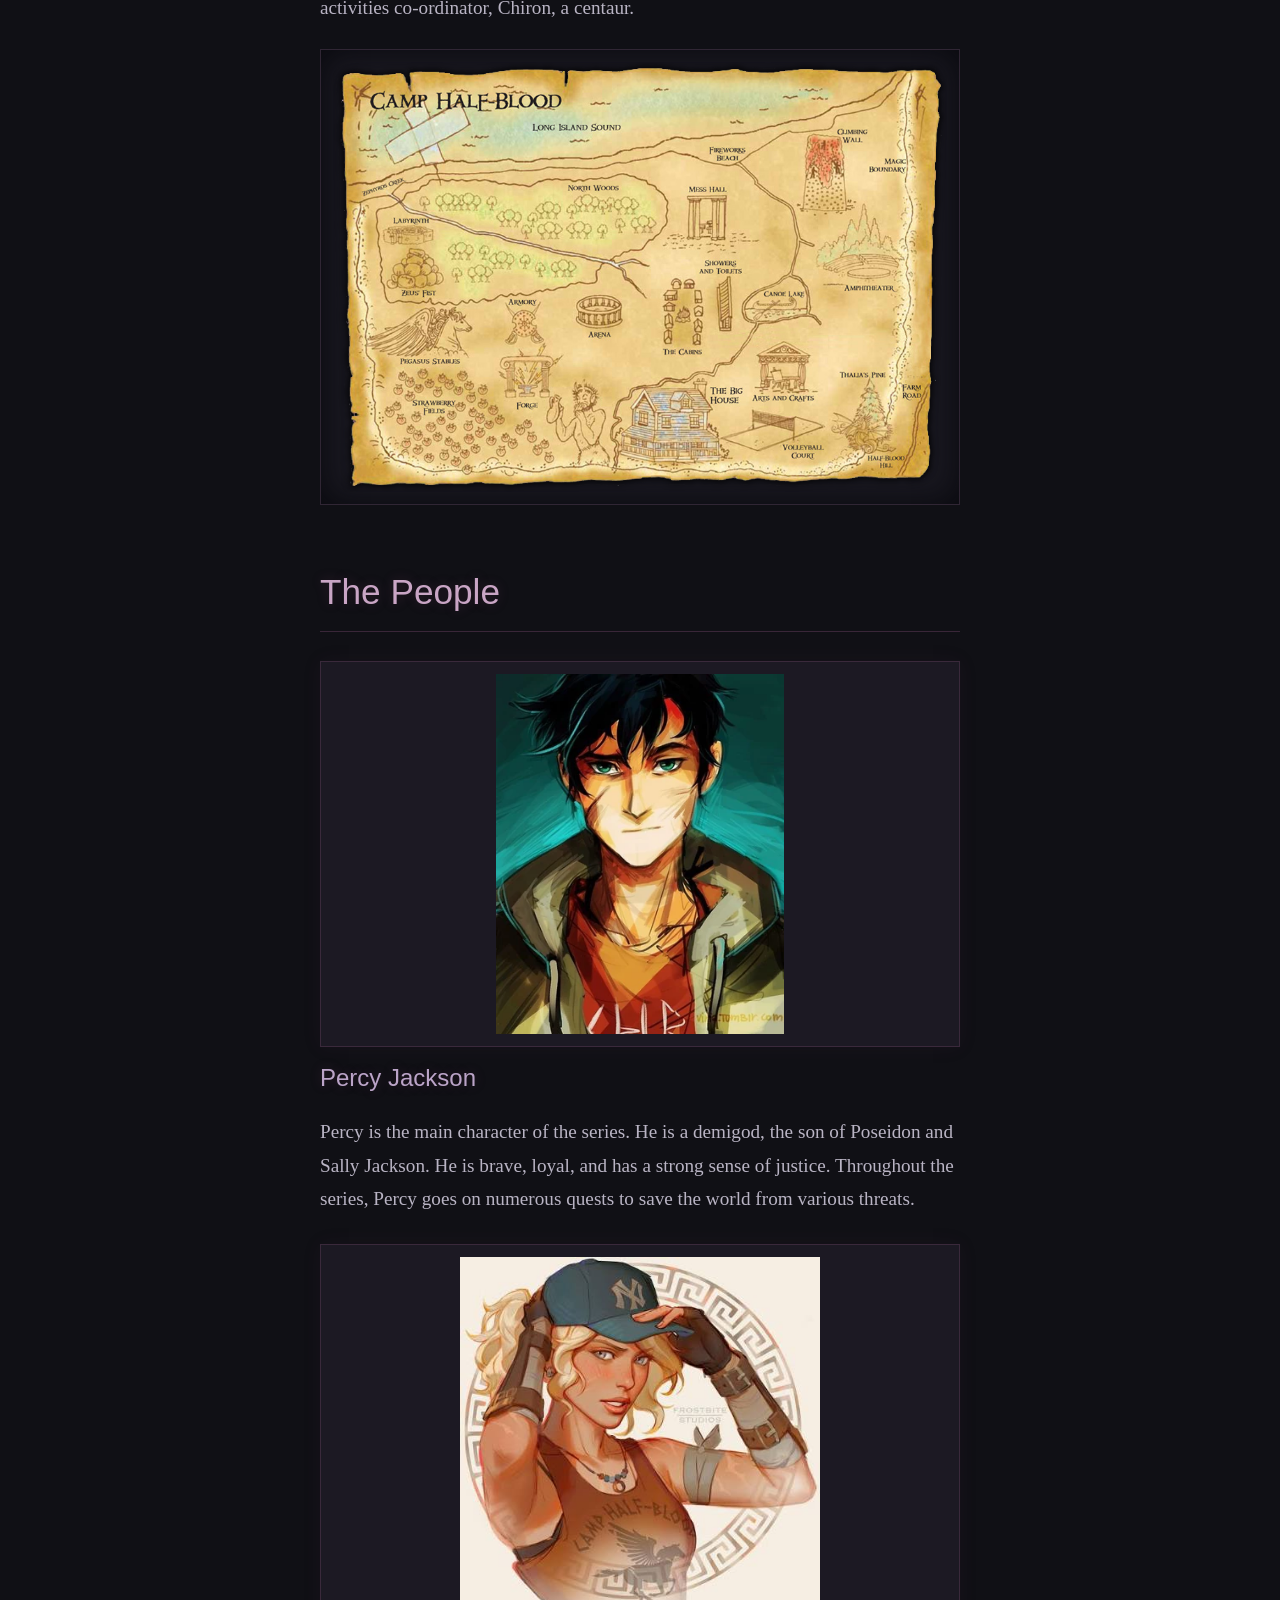
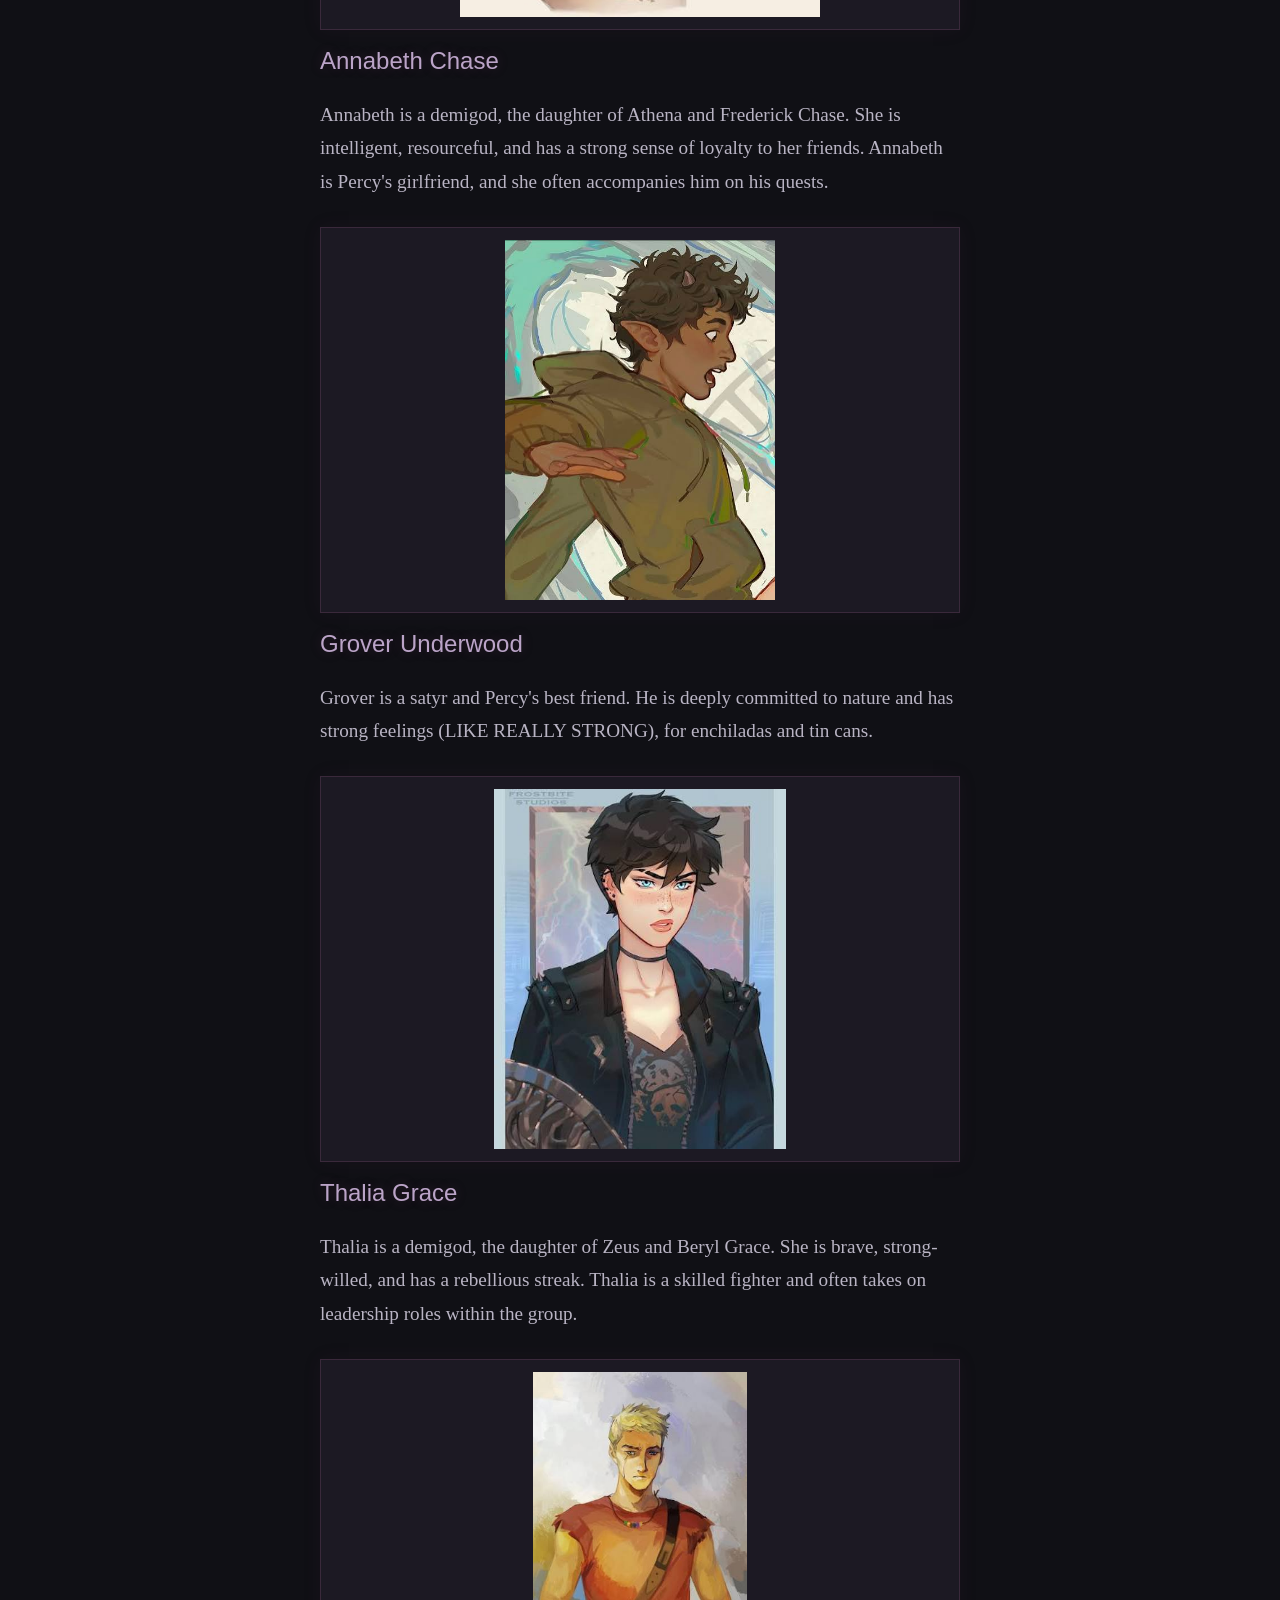
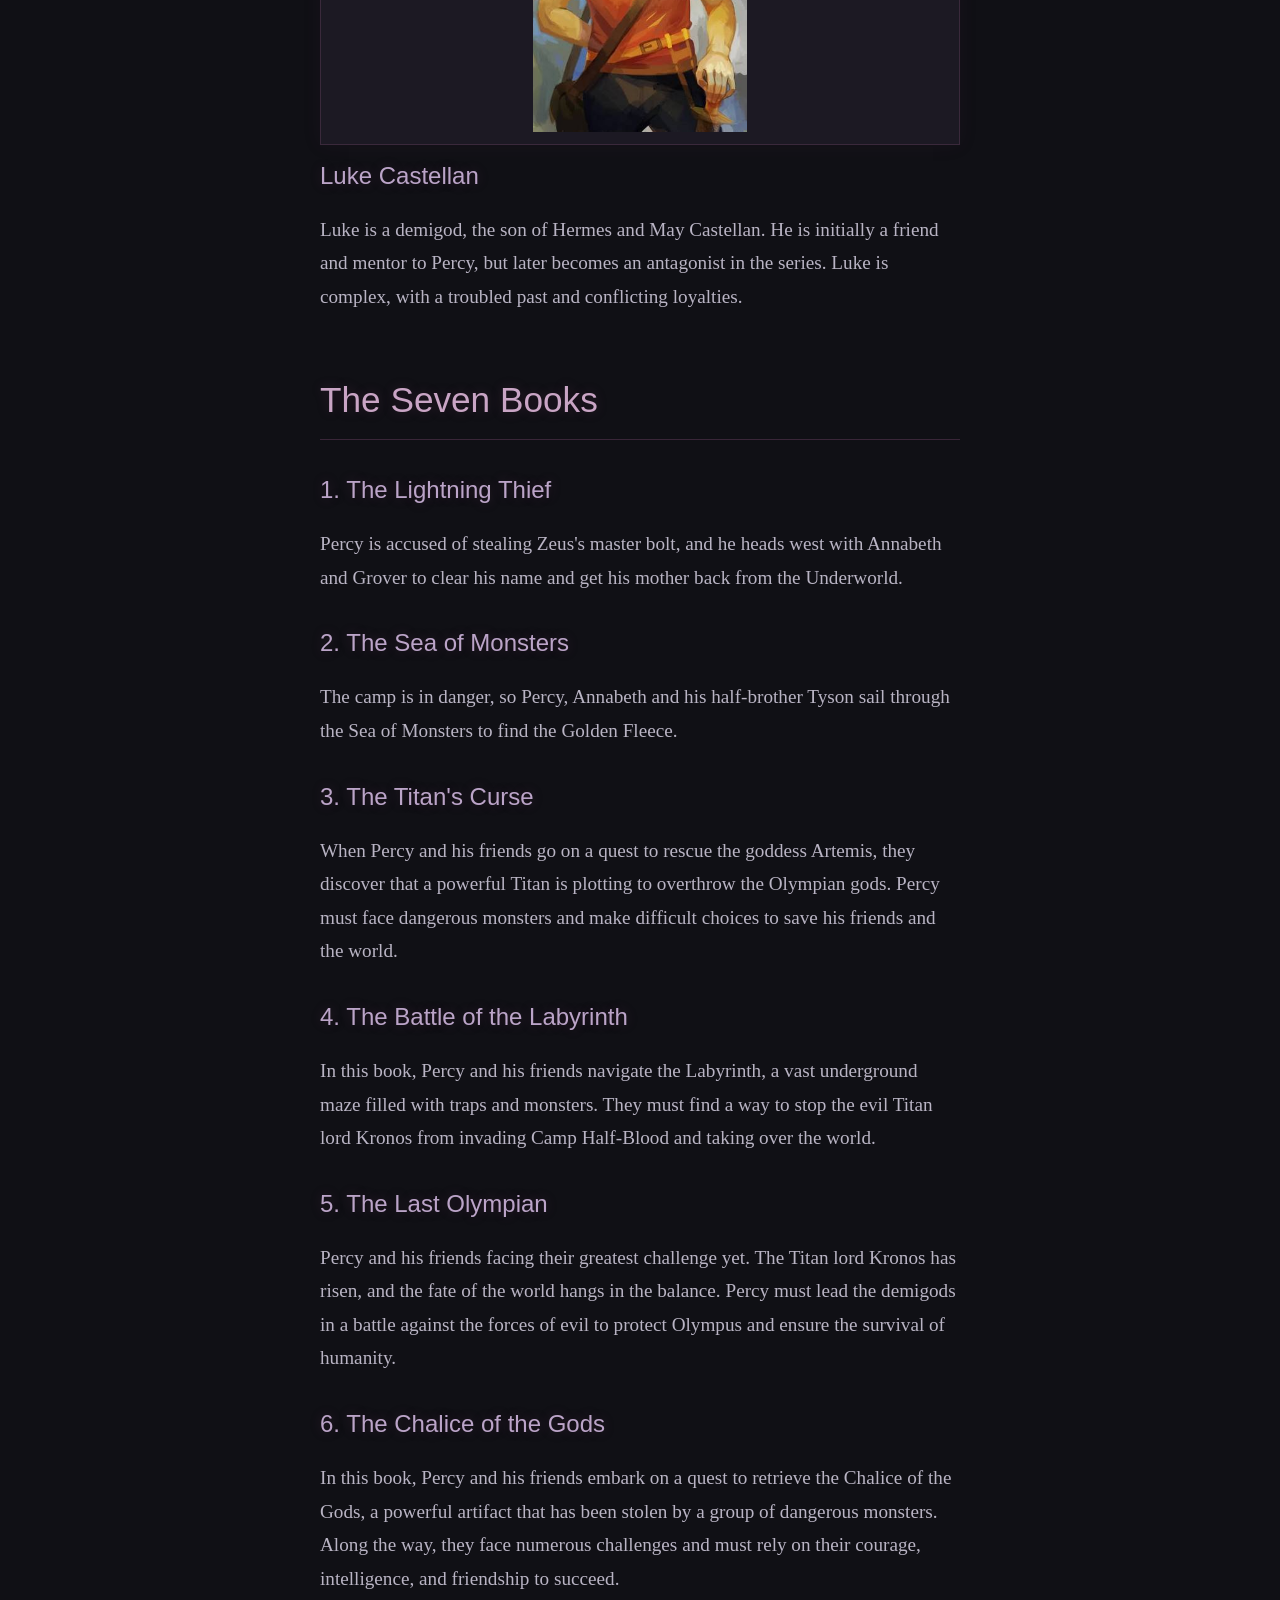
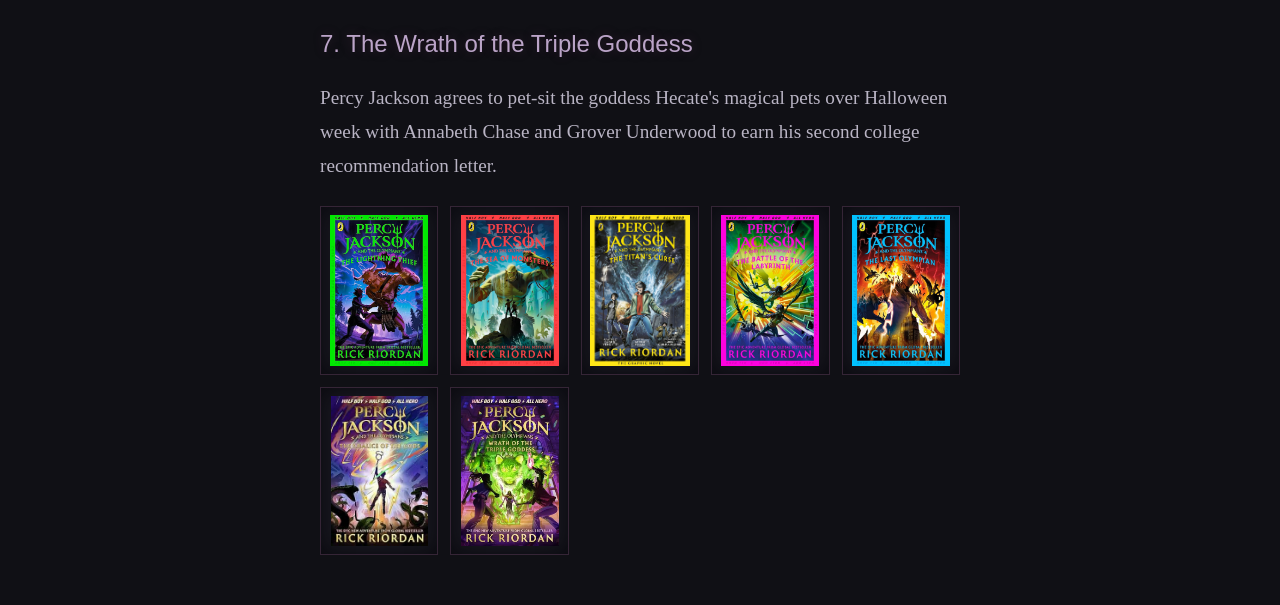
==== commit f54ce218: "SEVENNNN AAAAAAA IDK WHY I WROTE FIVE" ====
--- a/index.html
+++ b/index.html
@@ -43,7 +43,7 @@
     <h3>Luke Castellan</h3>
     <p>Luke is a demigod, the son of Hermes and May Castellan. He is initially a friend and mentor to Percy, but later becomes an antagonist in the series. Luke is complex, with a troubled past and conflicting loyalties.</p>
 
-    <h2>The Five Books</h2>
+    <h2>The Seven Books</h2>
     <h3>1. The Lightning Thief</h3>
     <p>Percy is accused of stealing Zeus's master bolt, and he heads west with Annabeth and Grover to clear his name and get his mother back from the Underworld.</p>
 
